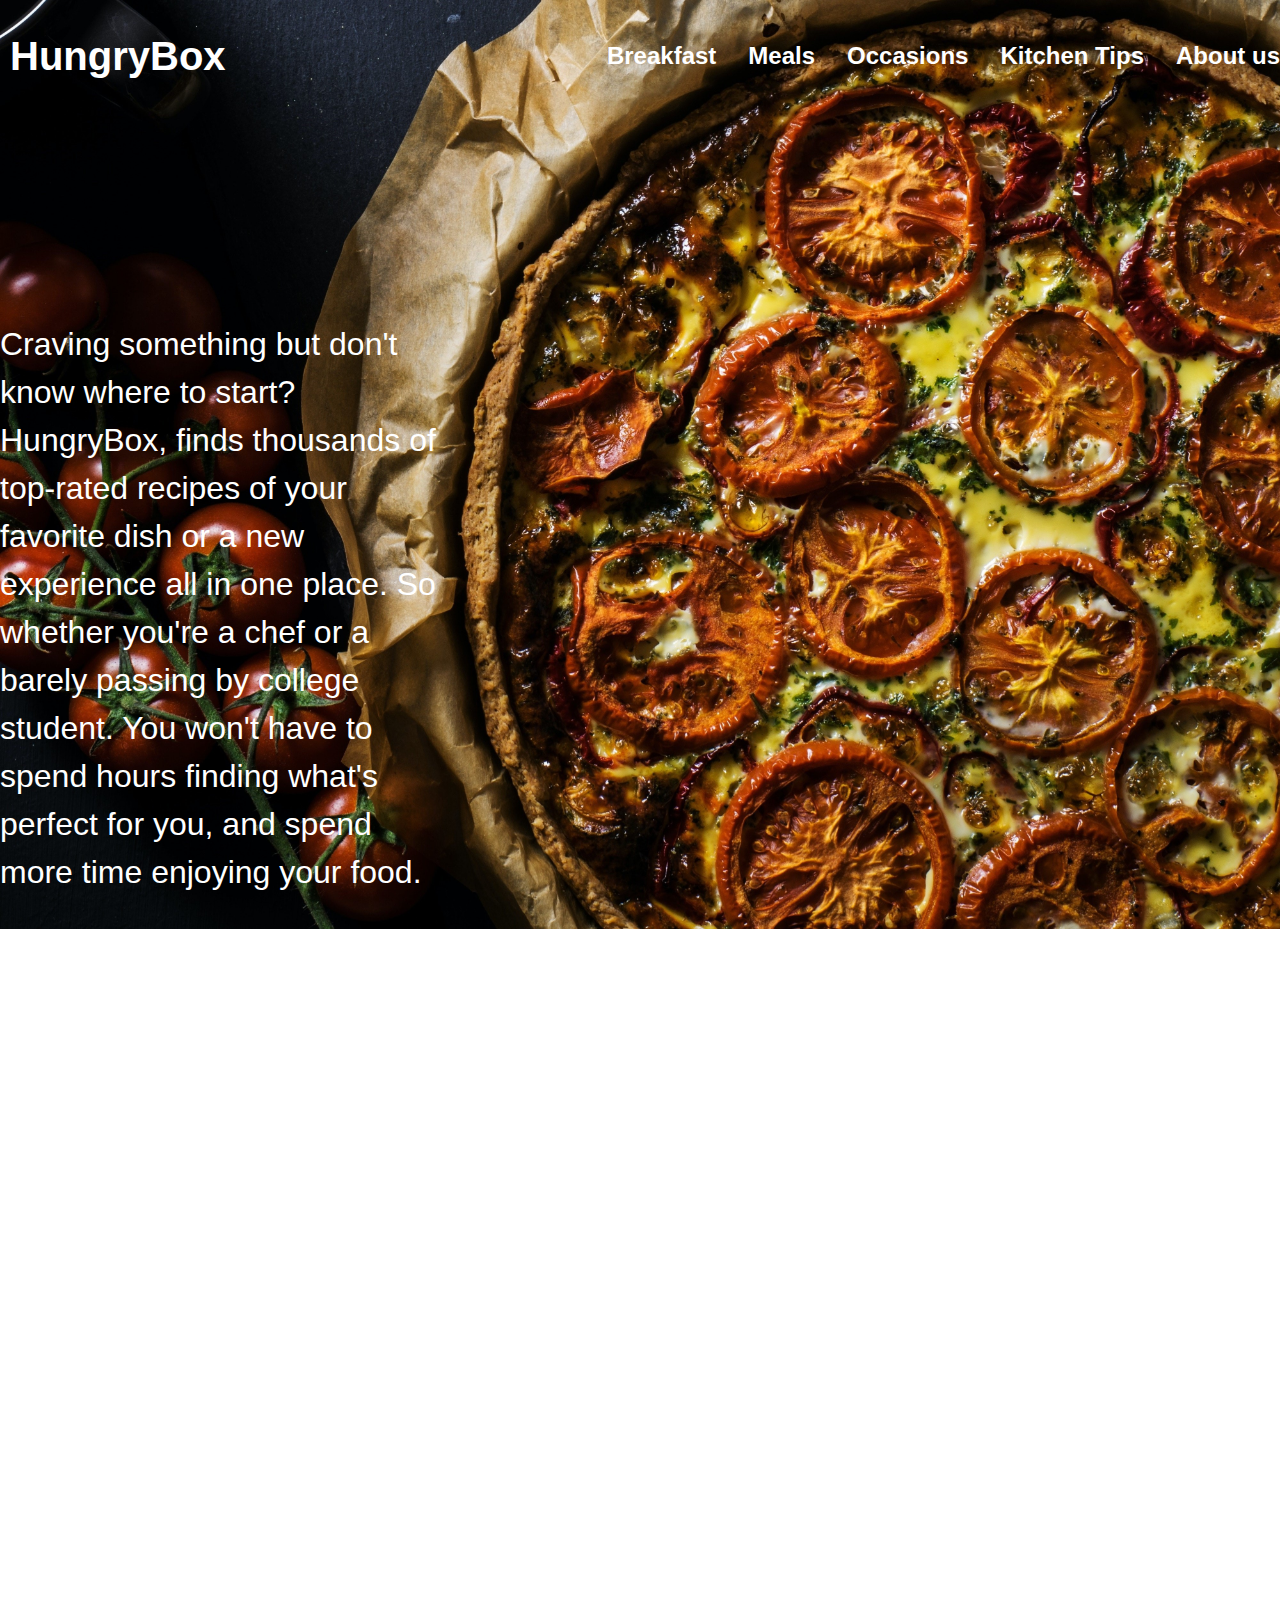
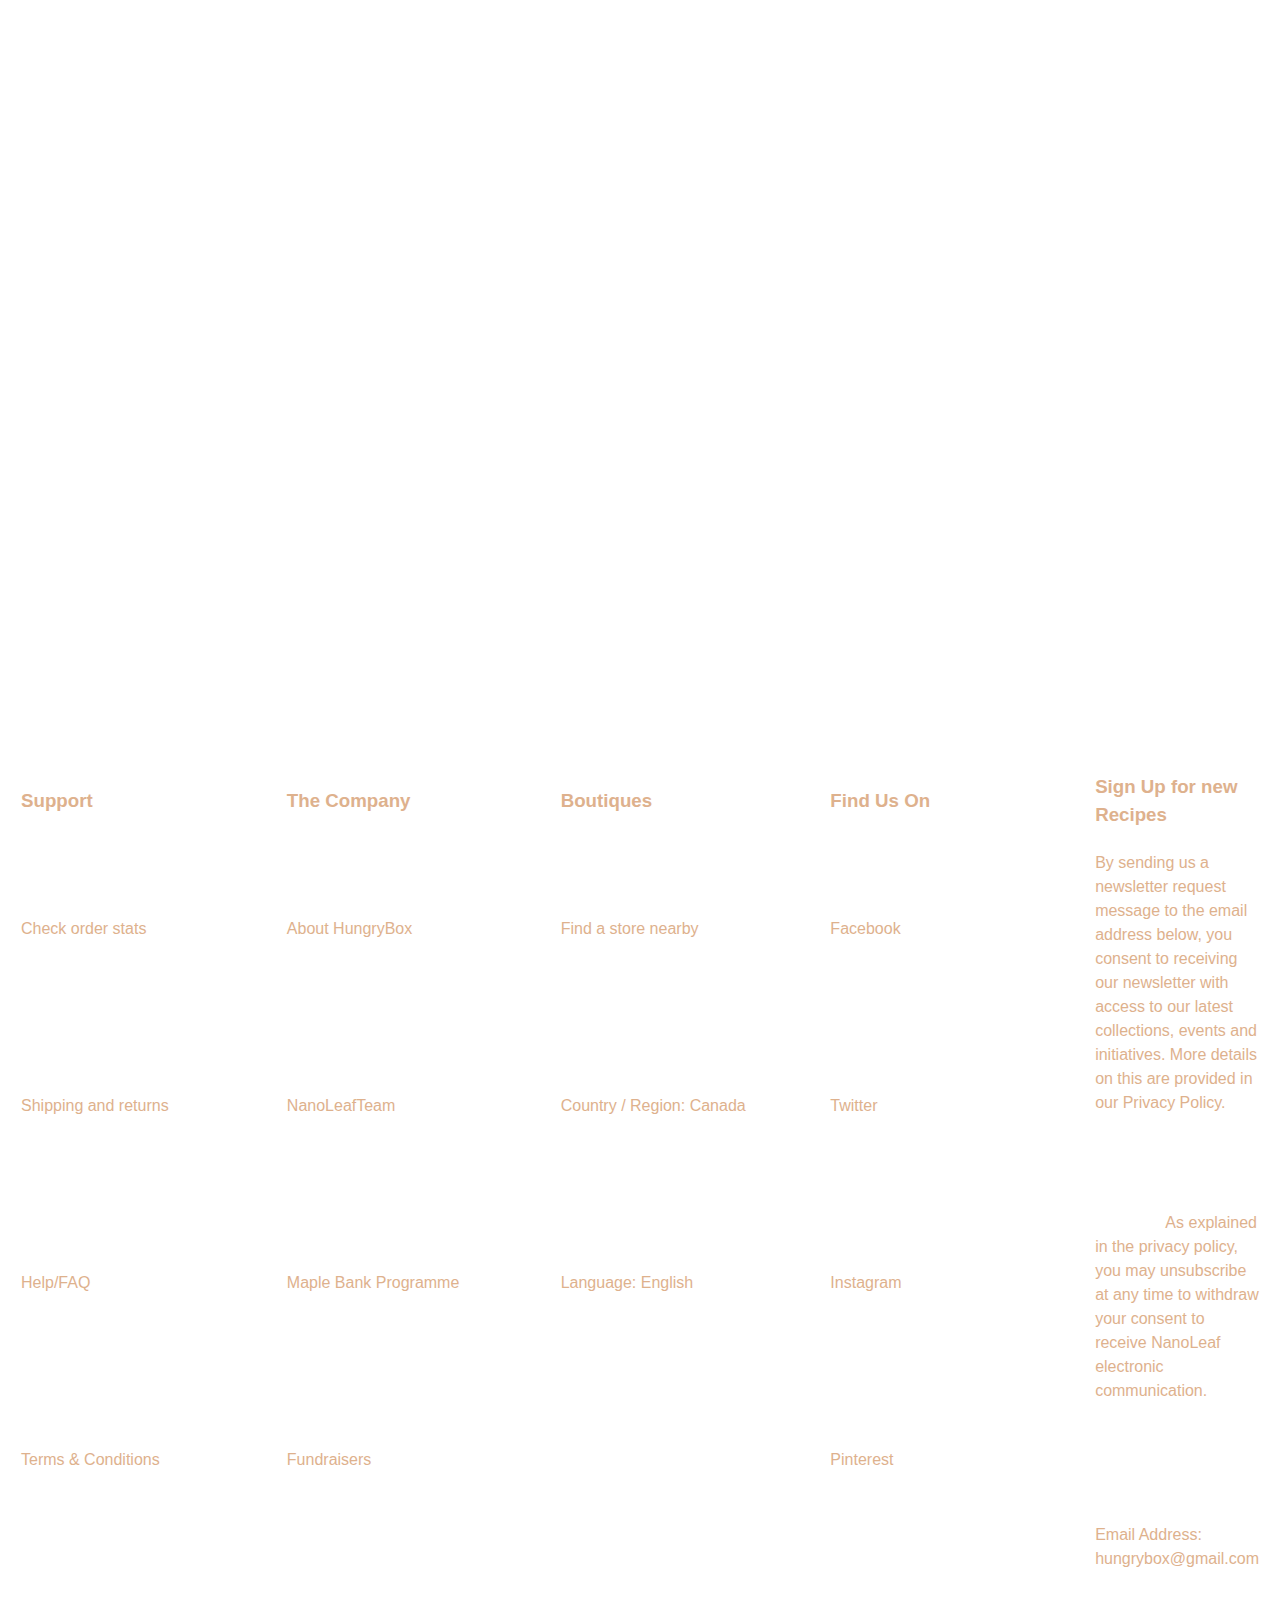
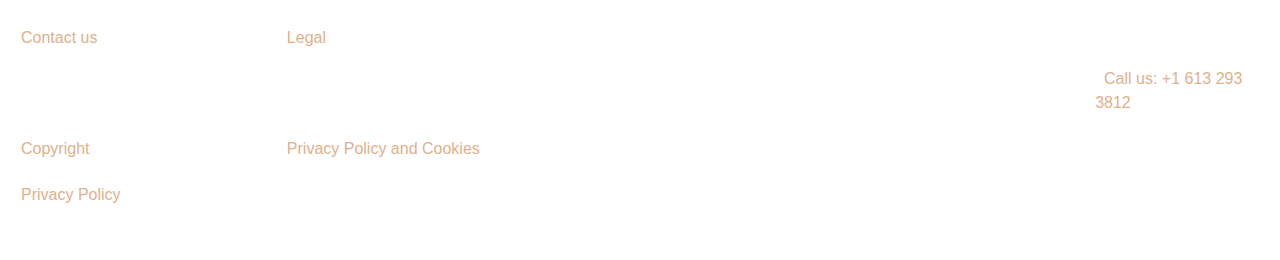
==== main.html @ 5ea75aa0 "Day 1 progress" ====
<!DOCTYPE html>
<html lang="en">

<head>
  <!-- Set the page title -->
  <title>HungryBox</title>

  <!-- Set the charset we're using to UTF-8 -->
  <meta charset="UTF-8" />

  <!-- Set the screens default zoom / scale to 1 -->
  <meta name="viewport" content="width=device-width, initial-scale=1" />

  <!-- We are using a CSS Reset file to standardize browser default css -->
  <link rel="stylesheet" href="./reset.css" />

  <!-- This is where all of our awesome CSS code goes -->
  <link rel="stylesheet" href="./look.css" />

  <!-- Set the Favicon  -->
  <link rel="icon" href="./images/favicon/Hungrybox Logo (cropped).png" type="image/svg+xml" />

</head>

<header>
    <div class="header">
        <div class="container--large">
            <div class="header--bar">
                
                <h2>HungryBox</h2>
                
                <nav class="header--bar--nav">
                    <ul>
                        <li><a href="#">Breakfast</a></li>
                        <li><a href="#">Meals</a></li>
                        <li><a href="#">Occasions</a></li>
                        <li><a href="#">Kitchen Tips</a></li>
                        <li><a href="#">About us</a></li>
                    </ul>
                </nav>

            </div>
        </div>

            <div class="hero">
              <div class="container--large">
                <div class="hero--flex">
    
                  <div class="hero--flex--content">
                    
                    <p>
                        Craving something but don't know where to start?
                        HungryBox, finds thousands of top-rated recipes
                        of your favorite dish or a new experience 
                        all in one place. So whether you're a chef
                        or a barely passing by college student.
                        You won't have to spend hours finding 
                        what's perfect for you, and spend 
                        more time enjoying your food.
                    </p>
                    
                  </div>
    
                </div>
              </div>
            </div>

    </div>
</header>

<body>
    
    <main>

      <setion>
        <div class="hero">
          <div class="container--large">
            <div class="hero--flex">

              <div class="hero--flex--content">
                
                <p>
                    Craving something but don't know where to start?
                    HungryBox, finds thousands of top-rated recipes
                    of your favorite dish or a new experience 
                    all in one place. So whether you're a chef
                    or a barely passing by college student.
                    You won't have to spend hours finding 
                    what's perfect for you, and spend 
                    more time enjoying your food.
                </p>
                
              </div>

            </div>
          </div>
        </div>
      </setion>

    </main>

    <footer>
        <div class="container--large">
            <div class="footer--bar">
        
                <table cellspacing="20">
                    <thead>
                        <tr>
                            <td><h3>Support</h3></td>
                            <td><h3>The Company</h3></td>
                            <td><h3>Boutiques</h3></td>
                            <td width="300"><h3>Find Us On</h3></td>
                            <td><h3>Sign Up for new Recipes</h3></td>
                        </tr>
                    </thead>
                    <tbody>
                        <tr>
                            <td>Check order stats</td>
                            <td>About HungryBox</td>
                            <td>Find a store nearby</td>
                            <td>Facebook</td>
                            <td rowspan="5" style="vertical-align:text-top">
                                By sending us a newsletter request message 
                                to the email address below, you consent to receiving our 
                                newsletter with access to our latest collections, events 
                                and initiatives. More details on this are provided in our 
                                Privacy Policy. 
                                
                                &nbsp &nbsp &nbsp &nbsp &nbsp &nbsp &nbsp &nbsp &nbsp &nbsp &nbsp 
                                &nbsp &nbsp &nbsp &nbsp &nbsp &nbsp &nbsp &nbsp &nbsp &nbsp &nbsp 
                                &nbsp &nbsp &nbsp &nbsp &nbsp &nbsp &nbsp &nbsp &nbsp &nbsp &nbsp 
                                &nbsp &nbsp &nbsp &nbsp &nbsp &nbsp &nbsp &nbsp &nbsp &nbsp &nbsp 
                                &nbsp &nbsp &nbsp &nbsp &nbsp &nbsp &nbsp &nbsp &nbsp &nbsp &nbsp 
                                &nbsp &nbsp &nbsp &nbsp &nbsp &nbsp &nbsp &nbsp &nbsp &nbsp &nbsp 
                                &nbsp &nbsp &nbsp &nbsp &nbsp &nbsp &nbsp &nbsp &nbsp &nbsp &nbsp 
                                &nbsp &nbsp &nbsp &nbsp &nbsp &nbsp

                                As explained in the privacy policy, you 
                                may unsubscribe at any time to withdraw your consent to 
                                receive NanoLeaf electronic communication.

                                &nbsp &nbsp &nbsp &nbsp &nbsp &nbsp &nbsp &nbsp &nbsp &nbsp &nbsp 
                                &nbsp &nbsp &nbsp &nbsp &nbsp &nbsp &nbsp &nbsp &nbsp &nbsp &nbsp 
                                &nbsp &nbsp &nbsp &nbsp &nbsp &nbsp &nbsp &nbsp &nbsp &nbsp &nbsp 
                                &nbsp &nbsp &nbsp &nbsp &nbsp &nbsp &nbsp &nbsp &nbsp &nbsp &nbsp 
                                &nbsp &nbsp &nbsp &nbsp &nbsp &nbsp &nbsp &nbsp &nbsp &nbsp &nbsp 
                                &nbsp &nbsp &nbsp &nbsp &nbsp &nbsp &nbsp &nbsp &nbsp &nbsp &nbsp 
                                &nbsp &nbsp &nbsp &nbsp &nbsp &nbsp &nbsp &nbsp &nbsp &nbsp &nbsp 
                                &nbsp &nbsp &nbsp &nbsp &nbsp &nbsp &nbsp &nbsp &nbsp &nbsp &nbsp 
                                &nbsp &nbsp &nbsp &nbsp &nbsp &nbsp

                                Email Address: hungrybox@gmail.com

                                &nbsp &nbsp &nbsp &nbsp &nbsp &nbsp &nbsp &nbsp &nbsp &nbsp &nbsp 
                                &nbsp &nbsp &nbsp &nbsp &nbsp &nbsp &nbsp &nbsp &nbsp &nbsp &nbsp 
                                &nbsp &nbsp &nbsp &nbsp &nbsp &nbsp &nbsp &nbsp &nbsp &nbsp &nbsp 
                                &nbsp &nbsp &nbsp &nbsp &nbsp &nbsp &nbsp &nbsp &nbsp &nbsp &nbsp 
                                &nbsp &nbsp &nbsp &nbsp &nbsp &nbsp &nbsp &nbsp &nbsp &nbsp &nbsp 
                                &nbsp &nbsp &nbsp &nbsp &nbsp &nbsp &nbsp &nbsp &nbsp &nbsp &nbsp 
                                &nbsp &nbsp &nbsp &nbsp &nbsp &nbsp &nbsp  

                                Call us: +1 613 293 3812

                            </td>
                        </tr>
                        <tr>
                            <td width="300">Shipping and returns</td>
                            <td>NanoLeafTeam</td>
                            <td width="300">Country / Region: Canada</td>
                            <td>Twitter</td>
                        </tr>
                        <tr>
                            <td>Help/FAQ</td>
                            <td>Maple Bank Programme</td>
                            <td>Language: English</td>
                            <td>Instagram</td>
                        </tr>
                        <tr>
                            <td>Terms & Conditions</td>
                            <td>Fundraisers</td>
                            <td></td>
                            <td>Pinterest</td>
                        </tr>
                        <tr>
                            <td>Contact us</td>
                            <td>Legal</td>
                            <td></td>
                            <td></td>
                        </tr>
                        <tr>
                            <td>Copyright</td>
                            <td width="300">Privacy Policy and Cookies</td>
                            <td></td>
                            <td></td>
                        </tr>
                        <tr>
                            <td>Privacy Policy</td>
                            <td></td>
                            <td></td>
                            <td></td>
                        </tr>
                    </tbody>
                </table>
                
            </div>
        </div>
        

    </footer>

</body>
</html>
---- look.css ----
/*
  CSS File
*/

/*
 VARIABLES
*/
:root {
    /* Core colours */
    /* https://coolors.co/palette/e63946-f1faee-a8dadc-457b9d-1d3557 */
  
  
    /* Colour configuration */
    --white: var(#ffffff);
    --black: var(#2c2c2c);
  }
  
   /* Containers */

.container--large {
    max-width: 1800px;
    margin-left: auto;
    margin-right: auto;
  }
  
  .container--small {
    max-width: 850px;
    padding-left: 2rem;
    padding-right: 2rem;
    margin-left: auto;
    margin-right: auto;
  }

  * {
    font-family: Arial, Helvetica, sans-serif;
  }

  /* Header Section */
  
  .header {
    background-image: url(images/header\ \(flipped\).jpg);
    background-repeat: no-repeat;
    background-attachment: fixed;
    background-size: 100%;
    padding: 0 0;
  }
  
  .header--bar {
    padding: 1rem 0rem;
  
    display: flex;
    flex-direction: row;
    flex-wrap: nowrap;
    justify-content: space-between;
    align-items: center;
  }
  
  .header--bar h2 {
    font-size: 2.5rem;
    float: left;
    padding:10px;
    overflow:hidden;
    position:static;
    color: #ffffff;
  }
  
  .header--bar--nav ul {
    display: flex;
    gap: 2rem;
  
    list-style-type: none;
  }
  
  .header--bar--nav ul li {
    font-weight: 600;
    font-size: 1.5rem;
  }
  
  .header--bar--nav ul li a {
    color: #ffffff;
    text-decoration: none;
  }
  
  .header--bar--nav ul li a:hover {
    text-decoration: underline;
  }
  
  /* Hero Section */
  
  .hero--flex {
    display: flex;
    flex-direction: row;
    flex-wrap: nowrap;
    justify-content: left;
    align-items: center;
  }
  
  .hero--flex--content {
    width: 35%;
    margin-top: 13rem;
    margin-bottom: 20rem;
  }
  
  .hero--flex--content p {
    font-size: 2rem;
    line-height: 1.5;
    color: #ffffff;
  }

  /* Footer Section */

  .footer--bar {
    padding: 2rem 0rem;
  
    display: flex;
    flex-direction: row;
    flex-wrap: nowrap;
    justify-content: center;
    align-items: center;
    color: #DEB18D;
  }
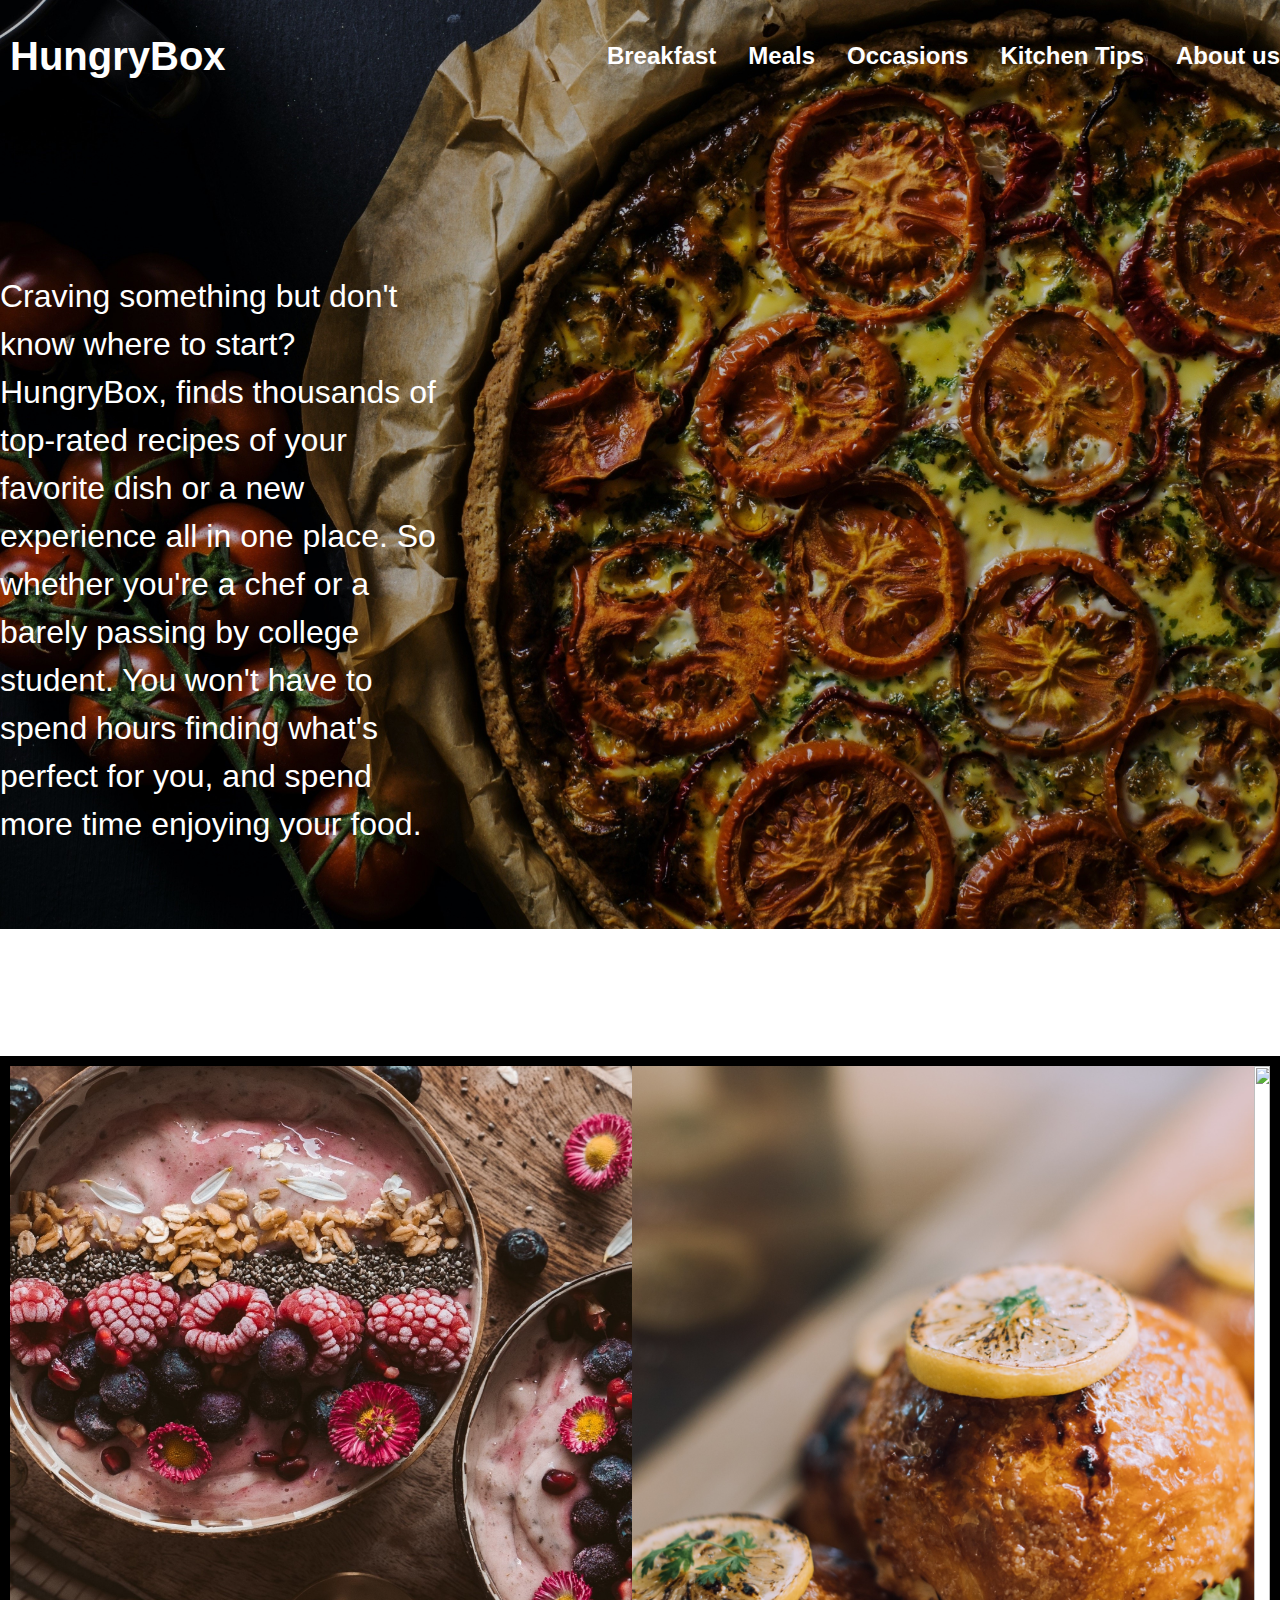
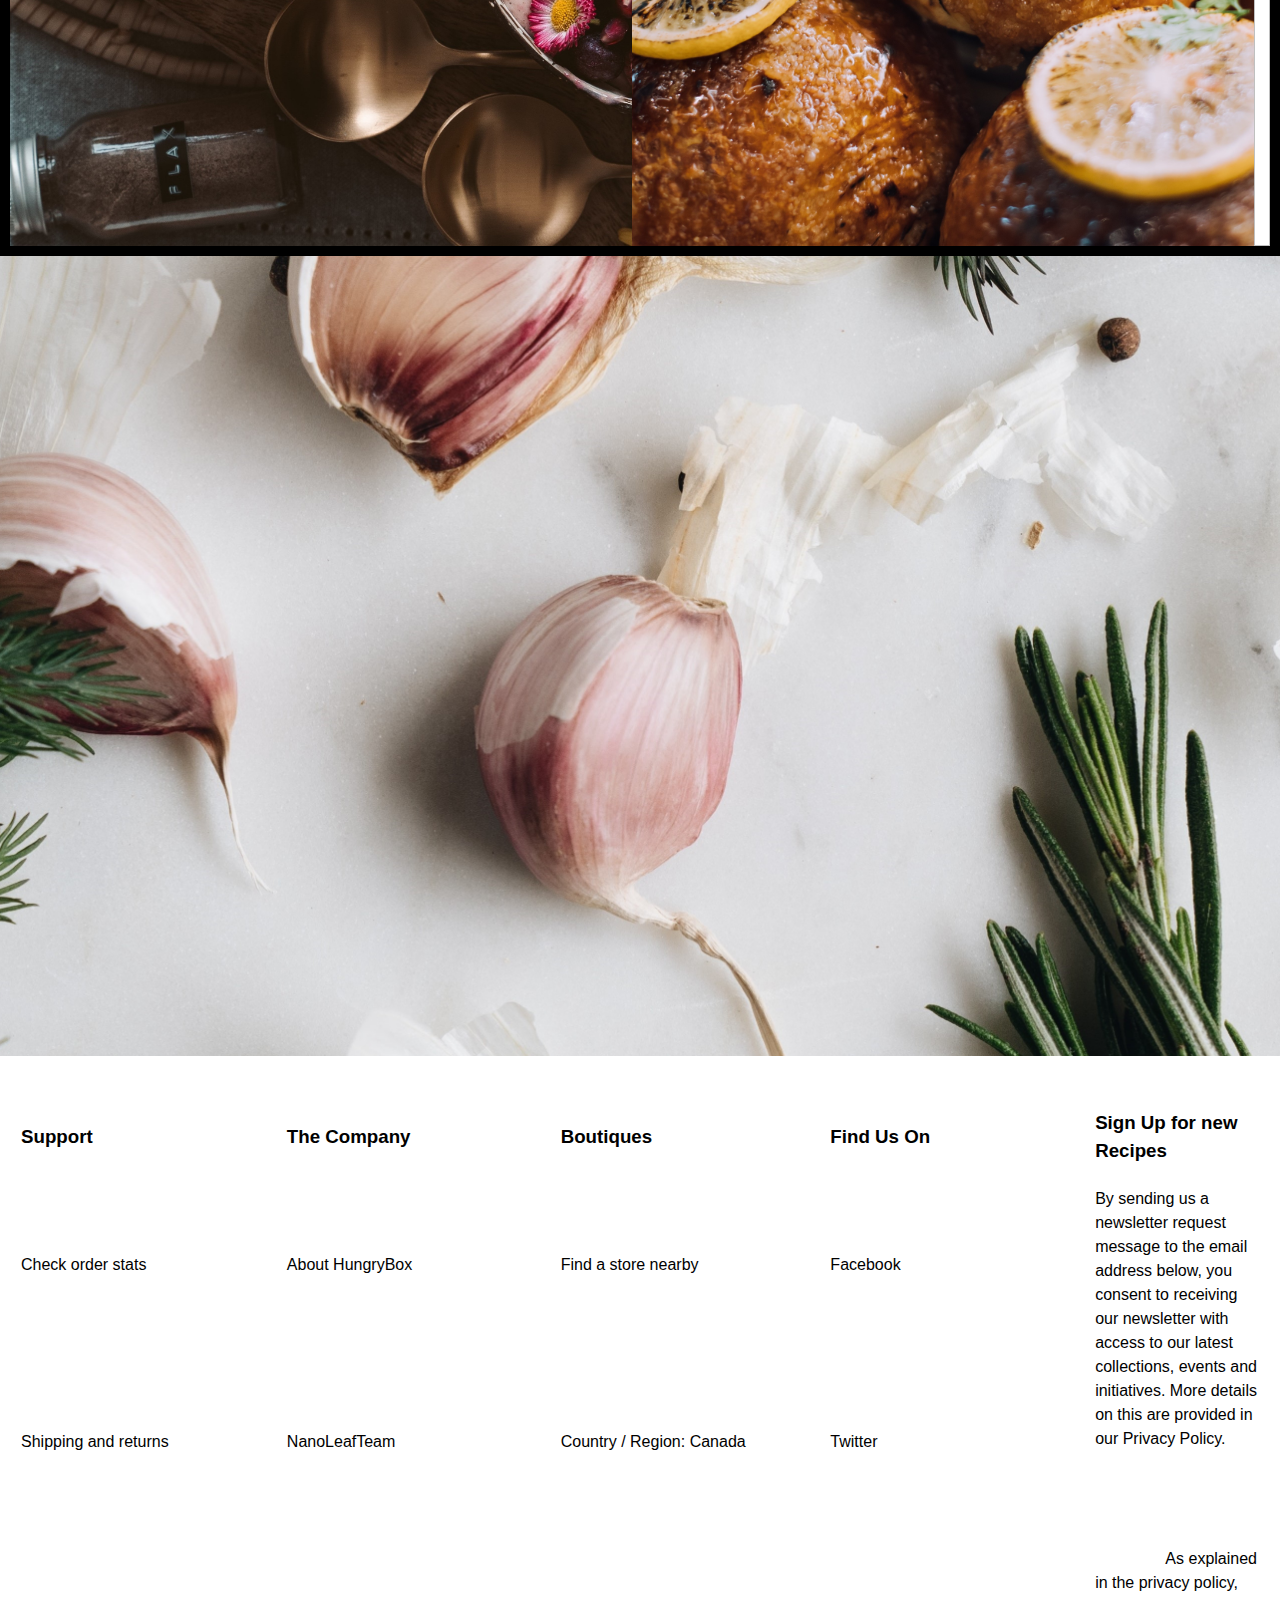
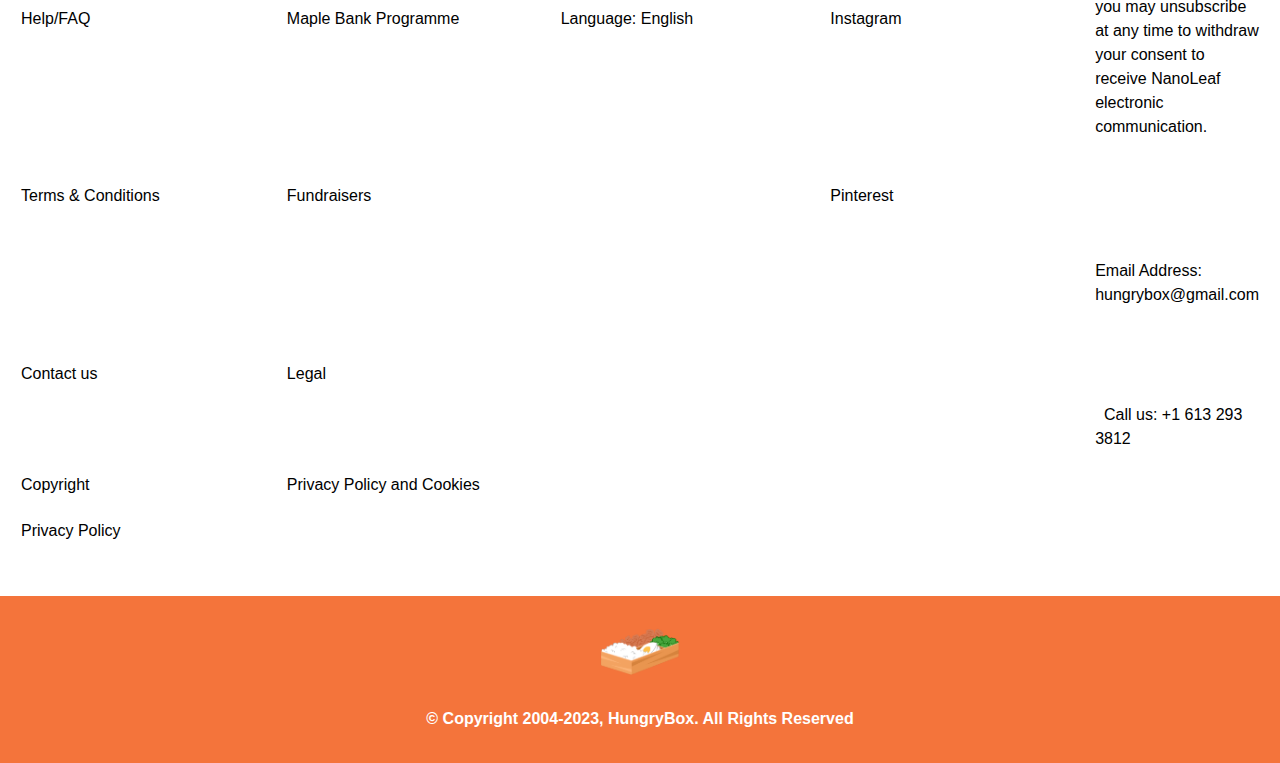
==== commit dacefed6: "Further improvement" ====
--- a/main.html
+++ b/main.html
@@ -72,34 +72,65 @@
     
     <main>
 
-      <setion>
-        <div class="hero">
-          <div class="container--large">
-            <div class="hero--flex">
-
-              <div class="hero--flex--content">
-                
-                <p>
-                    Craving something but don't know where to start?
-                    HungryBox, finds thousands of top-rated recipes
-                    of your favorite dish or a new experience 
-                    all in one place. So whether you're a chef
-                    or a barely passing by college student.
-                    You won't have to spend hours finding 
-                    what's perfect for you, and spend 
-                    more time enjoying your food.
-                </p>
-                
-              </div>
-
-            </div>
-          </div>
-        </div>
-      </setion>
-
-    </main>
-
-    <footer>
+        <div class="images--container">
+            <div class="image">
+                <img src="images/breakfast.jpg" alt="">
+                <div class="description">
+                    <h2>Breakfast</h2>
+                    <p>
+                        Lorem ipsum dolor sit amet, consectetur adipiscing elit. 
+                        Donec volutpat posuere sagittis. Pellentesque tellus sapien, 
+                        imperdiet eget leo ac, ullamcorper semper justo. Donec 
+                        lobortis eget orci vitae efficitur. Vivamus sit amet arcu diam. 
+                        Donec nec odio diam. Quisque pretium bibendum velit, eget tempor 
+                        nibh porta eget. Vestibulum eget felis sed leo imperdiet rhoncus. 
+                        Suspendisse eget luctus ante.
+                    </p>
+                </div>
+            </div>
+
+            <div class="image">
+                <img src="images/Meals.jpg" alt="">
+
+                <div class="description">
+                    <h2>Meals</h2>
+                    <p>
+                        Lorem ipsum dolor sit amet, consectetur adipiscing elit. 
+                        Donec volutpat posuere sagittis. Pellentesque tellus sapien, 
+                        imperdiet eget leo ac, ullamcorper semper justo. Donec 
+                        lobortis eget orci vitae efficitur. Vivamus sit amet arcu diam. 
+                        Donec nec odio diam. Quisque pretium bibendum velit, eget tempor 
+                        nibh porta eget. Vestibulum eget felis sed leo imperdiet rhoncus. 
+                        Suspendisse eget luctus ante.
+                    </p>
+                </div>
+            </div>
+
+            <div class="image">
+                <img src="images/dessert.jpg" alt="">
+
+                <div class="description">
+                    <h2>Desserts</h2>
+                    <p>
+                        Lorem ipsum dolor sit amet, consectetur adipiscing elit. 
+                        Donec volutpat posuere sagittis. Pellentesque tellus sapien, 
+                        imperdiet eget leo ac, ullamcorper semper justo. Donec 
+                        lobortis eget orci vitae efficitur. Vivamus sit amet arcu diam. 
+                        Donec nec odio diam. Quisque pretium bibendum velit, eget tempor 
+                        nibh porta eget. Vestibulum eget felis sed leo imperdiet rhoncus. 
+                        Suspendisse eget luctus ante.
+                    </p>
+                </div>
+            </div>
+        </div>
+
+        <div class="member--container">
+            <div class="signup">
+                <img src="images/Ingredients.jpg" alt="">
+            </div>
+        </div>
+
+    <div class="links">
         <div class="container--large">
             <div class="footer--bar">
         
@@ -204,9 +235,15 @@
                 
             </div>
         </div>
-        
-
+    </div>
+
+    </main>
+
+    <footer>
+        <div class="footer--container">
+            <img class="footer--logo" src="images/favicon/Hungrybox Logo (cropped).png" alt="Logo of company"/>
+            <p><strong>© Copyright 2004-2023, HungryBox. All Rights Reserved</strong></p>
+        </div>
     </footer>
-
 </body>
 </html>
--- a/look.css
+++ b/look.css
@@ -38,7 +38,7 @@
   /* Header Section */
   
   .header {
-    background-image: url(images/header\ \(flipped\).jpg);
+    background-image: url(images/header\ \(flipped\)\ 2.jpg);
     background-repeat: no-repeat;
     background-attachment: fixed;
     background-size: 100%;
@@ -97,8 +97,8 @@
   
   .hero--flex--content {
     width: 35%;
-    margin-top: 13rem;
-    margin-bottom: 20rem;
+    margin-top: 10rem;
+    margin-bottom: 13rem;
   }
   
   .hero--flex--content p {
@@ -107,16 +107,99 @@
     color: #ffffff;
   }
 
+  /* Options section */
+
+  .images--container {
+    max-width: 100%;
+    height: 800px;
+    margin: 0 auto;
+    display: flex;
+    border: 10px solid rgb(0, 0, 0);
+  }
+
+  .images--container img {
+    width: 100%;
+    height: 100%;
+    object-fit: cover;
+    transition: all 400ms;
+  }
+
+  .images--container .image {
+    position: relative;
+    overflow: hidden;
+  }
+
+  .images--container .description {
+    position: absolute;
+    bottom: -180px;
+    background: rgba(34, 34, 34, 0.6);
+    color: #ffffff;
+    padding: 8px 16px;
+    opacity: 0;
+    transition: all 400ms;
+  }
+    
+  .images--container .description h2 {
+    font-size: 2rem;
+    margin-bottom: 1rem;
+  }
+
+.images--container .image:hover .description {
+    opacity: 1;
+    bottom: 0;
+}
+
+.images--container .image:hover img {
+    transform: scale(1.1);
+}
+
+/* Member Sign Up Section */
+
+.member--container {
+    max-width: 100%;
+    height: 800px;
+    margin: 0 auto;
+    display: flex;
+}
+
+.member--container img {
+    width: 100%;
+    height: 100%;
+    object-fit: cover;
+}
+
+.member--container .signup {
+    position: relative;
+    overflow: hidden;
+}
+
   /* Footer Section */
 
-  .footer--bar {
+  .container--large .footer--bar {
     padding: 2rem 0rem;
-  
     display: flex;
     flex-direction: row;
     flex-wrap: nowrap;
     justify-content: center;
     align-items: center;
-    color: #DEB18D;
-  }
-  +    color: #000;
+  }
+
+  .links {
+    padding: 0 0 0 0;
+    background-color: #ffffff;
+    }
+
+.footer--container {
+    padding: 0 0 2rem 0;
+    background-color: #F4743B;
+    color: #ffffff;
+    text-align: center;
+    }
+      
+.footer--logo {
+    width: 80px;
+    padding: 2rem 0rem;
+    margin-left: auto;
+    margin-right: auto;
+    }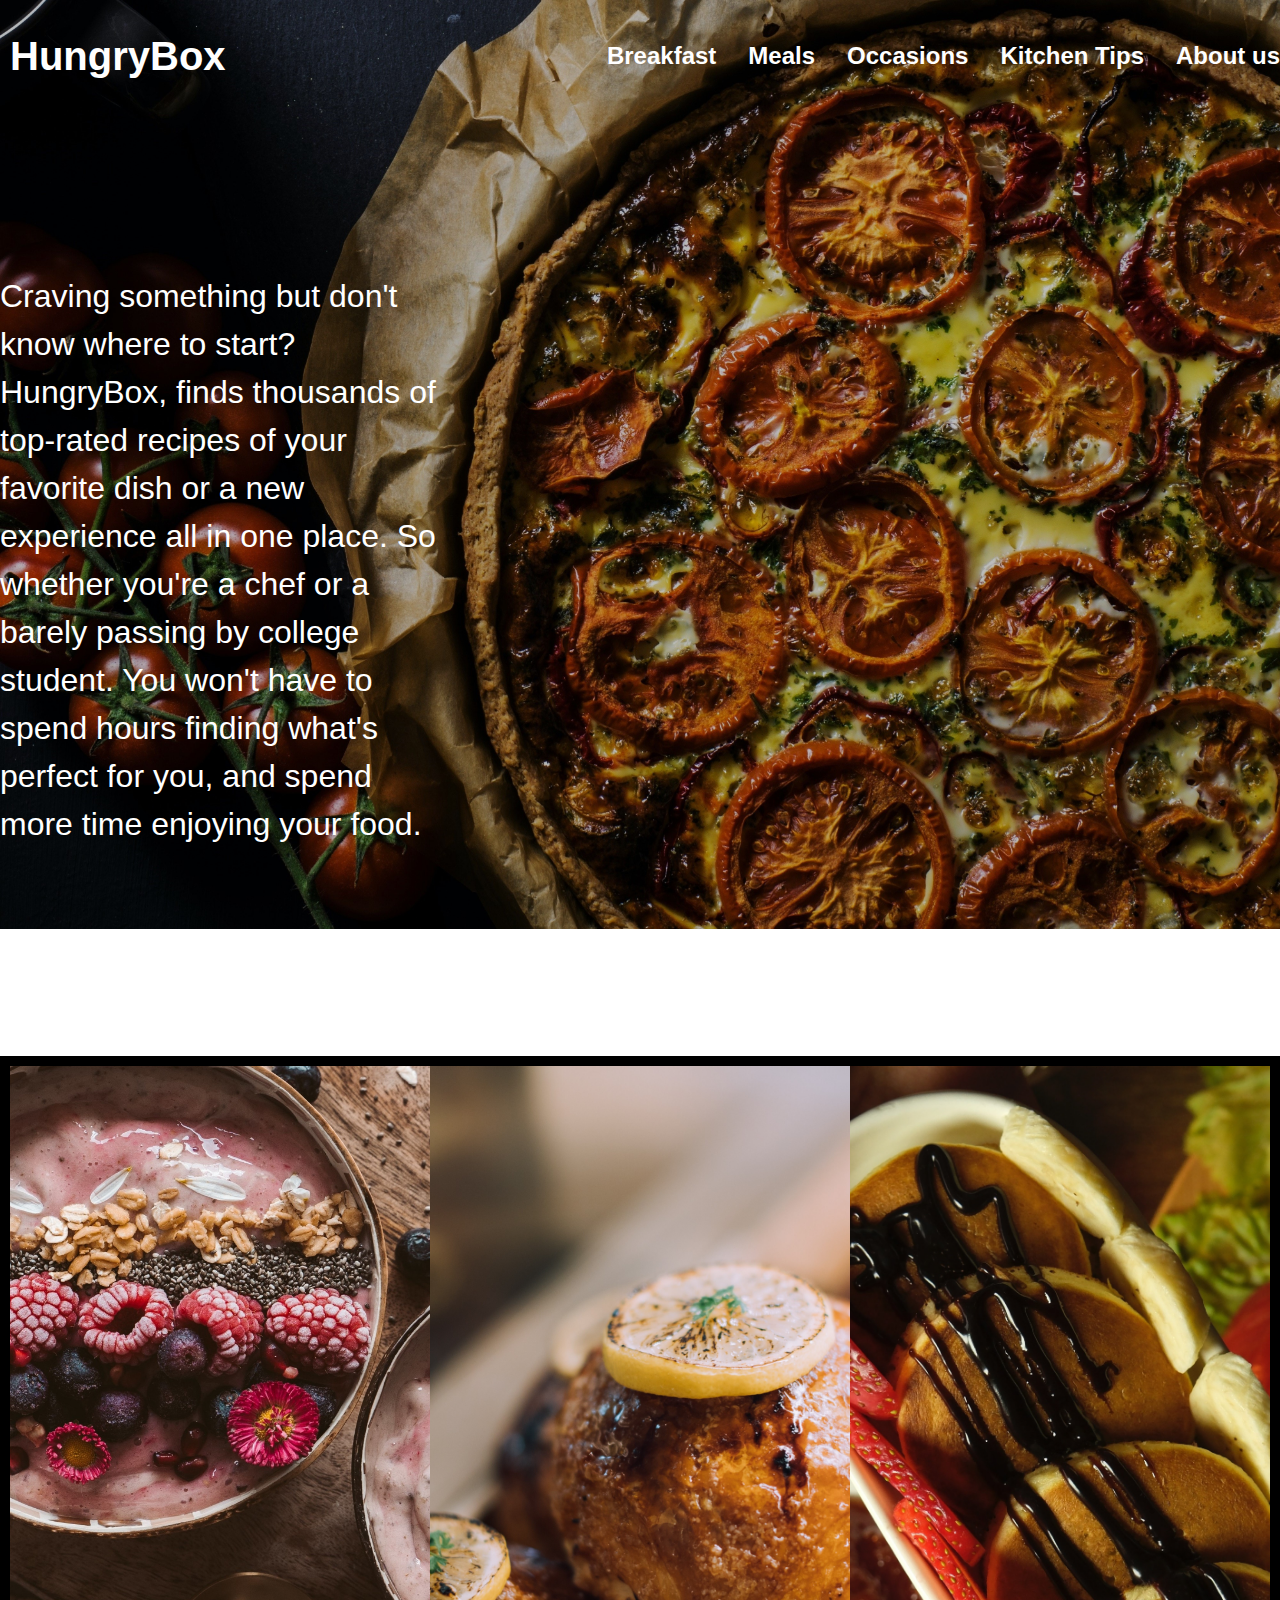
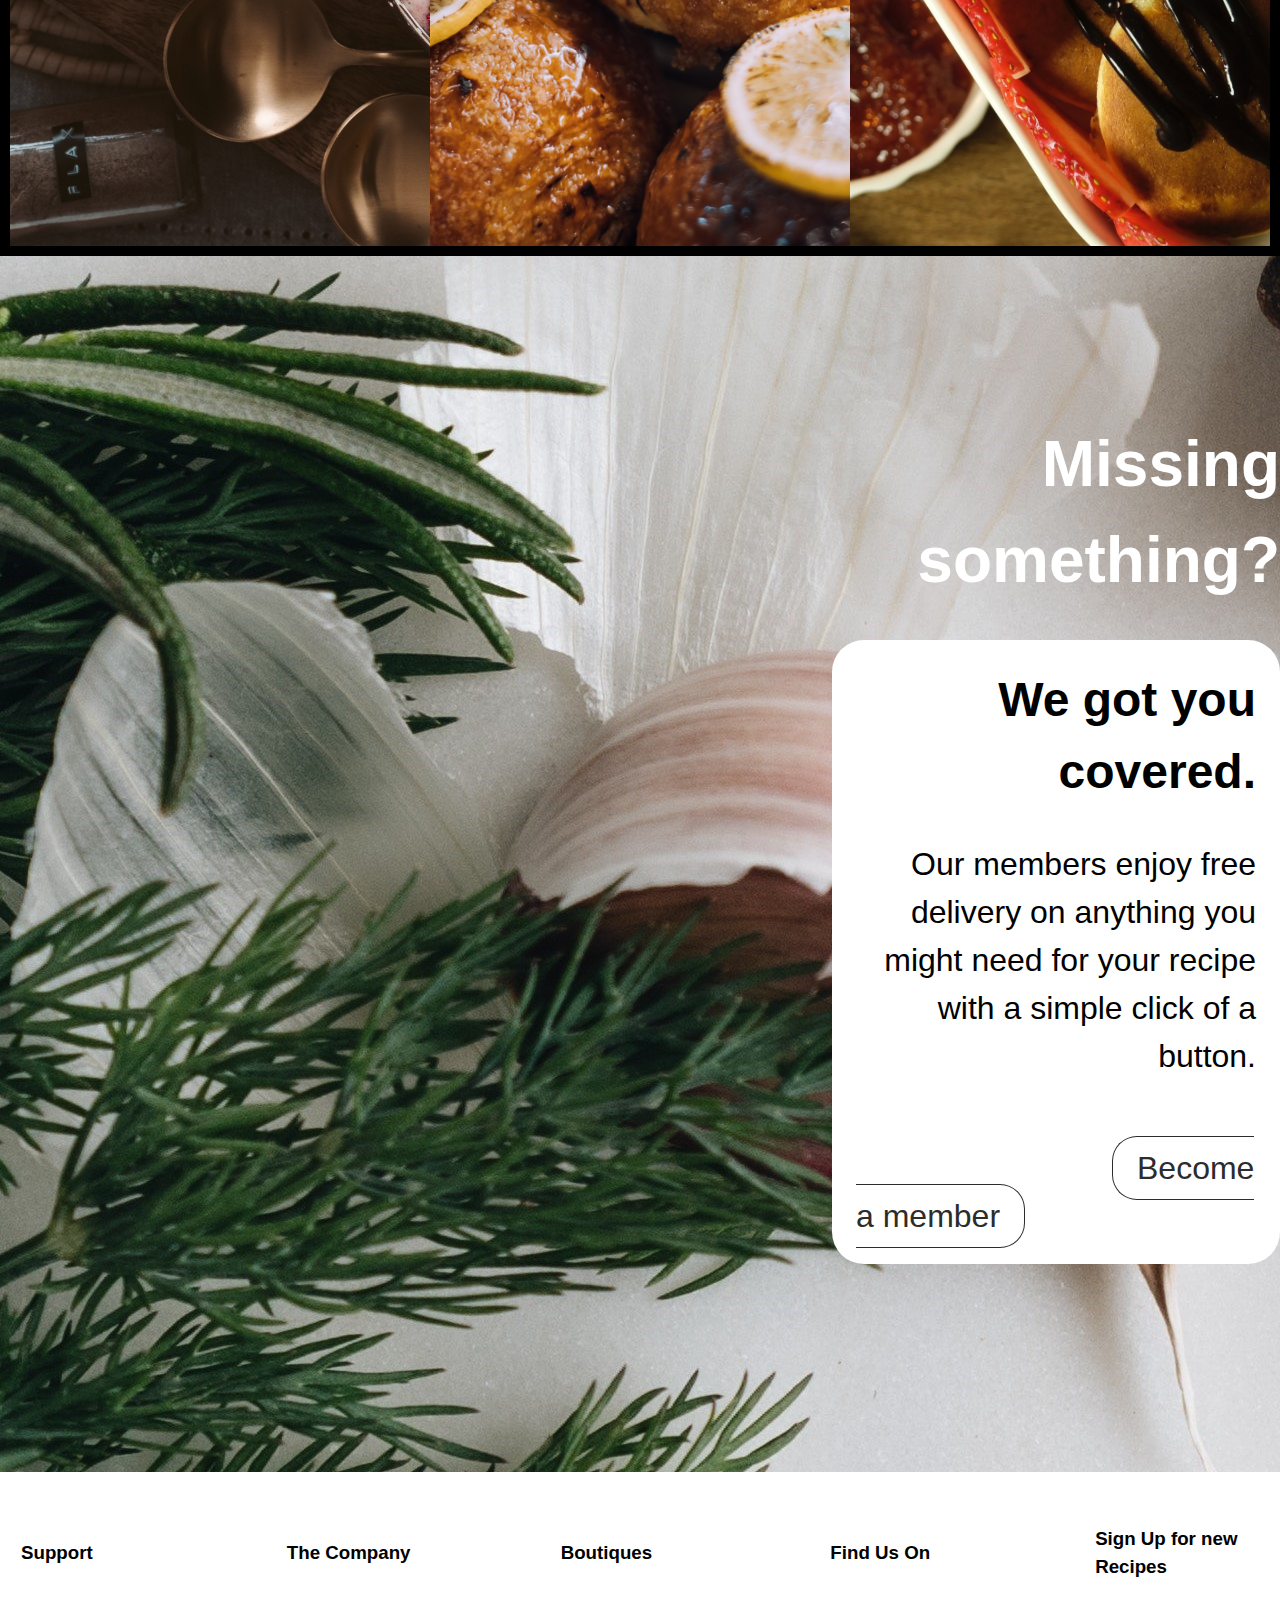
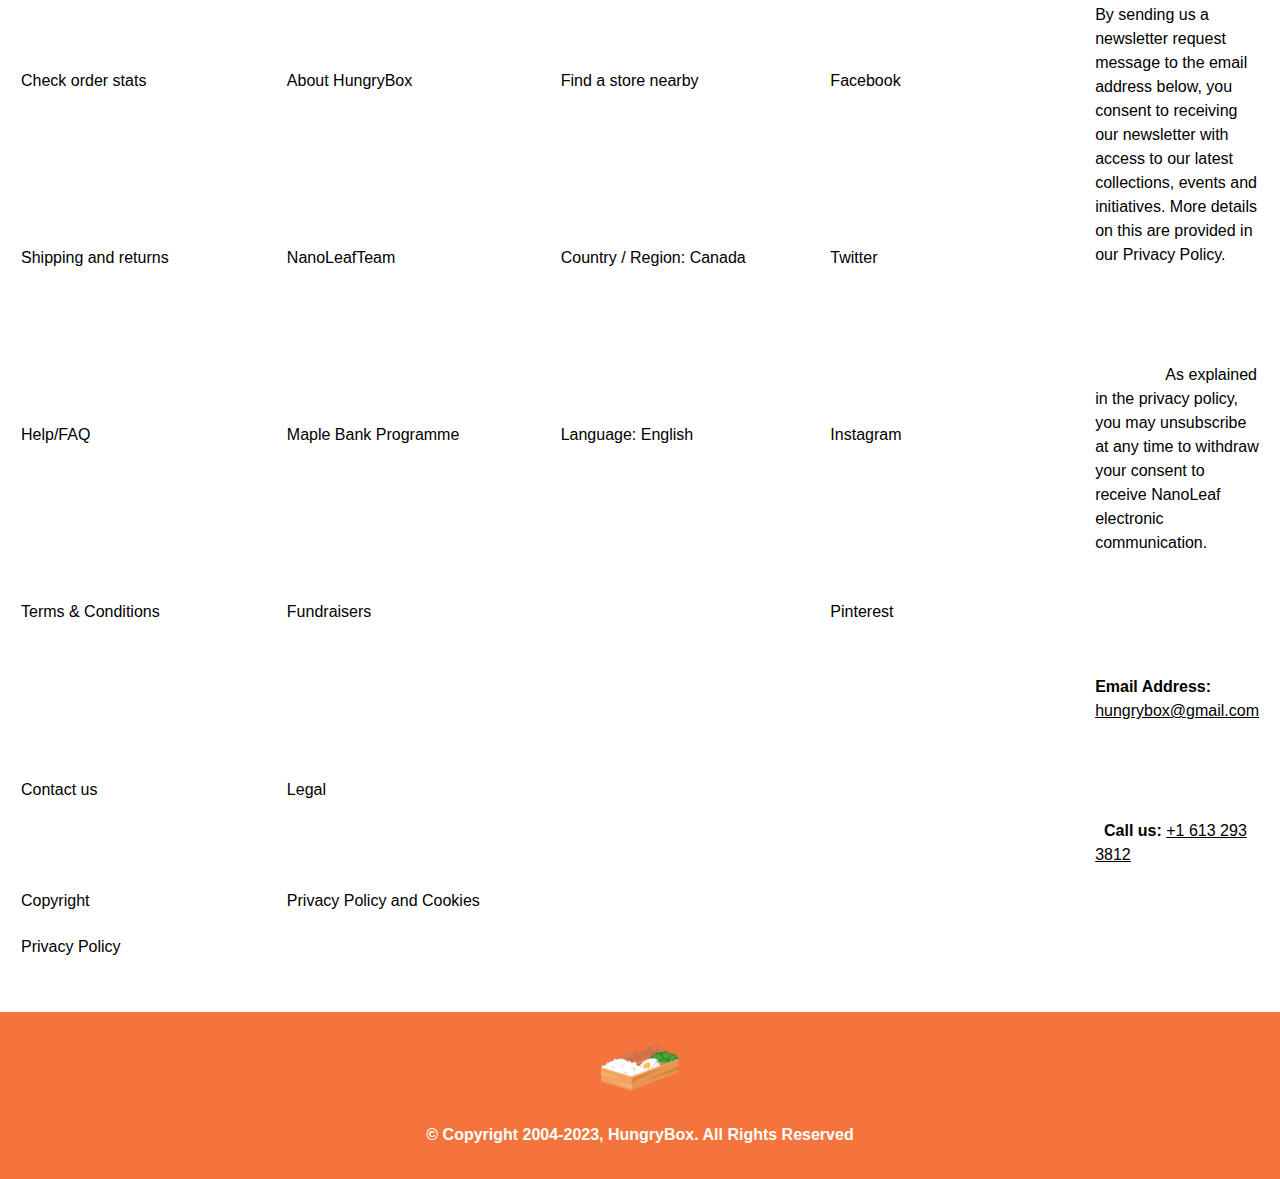
==== commit 6cd7d24b: "VERSION 3" ====
--- a/main.html
+++ b/main.html
@@ -124,9 +124,22 @@
             </div>
         </div>
 
-        <div class="member--container">
-            <div class="signup">
-                <img src="images/Ingredients.jpg" alt="">
+        <div class="member">
+            <div class="container--large">
+                <div class="member--flex">
+
+                    <div class="member--flex--content">
+                        <h2>Missing something?</h2>
+                            <div class="member--flex--content--bubble">
+                                <h3>We got you covered.</h3>
+                                <p>
+                                    Our members enjoy free delivery on anything you might need 
+                                    for your recipe with a simple click of a button.
+                                </p>
+                                <a class="button" href="signup.html">Become a member</a>
+                            </div>
+                    </div>
+                </div>
             </div>
         </div>
 
@@ -146,10 +159,10 @@
                     </thead>
                     <tbody>
                         <tr>
-                            <td>Check order stats</td>
-                            <td>About HungryBox</td>
-                            <td>Find a store nearby</td>
-                            <td>Facebook</td>
+                            <td class="underline">Check order stats</td>
+                            <td class="underline">About HungryBox</td>
+                            <td class="underline">Find a store nearby</td>
+                            <td class="underline">Facebook</td>
                             <td rowspan="5" style="vertical-align:text-top">
                                 By sending us a newsletter request message 
                                 to the email address below, you consent to receiving our 
@@ -180,7 +193,7 @@
                                 &nbsp &nbsp &nbsp &nbsp &nbsp &nbsp &nbsp &nbsp &nbsp &nbsp &nbsp 
                                 &nbsp &nbsp &nbsp &nbsp &nbsp &nbsp
 
-                                Email Address: hungrybox@gmail.com
+                                <strong>Email Address:</strong> <u>hungrybox@gmail.com</u>
 
                                 &nbsp &nbsp &nbsp &nbsp &nbsp &nbsp &nbsp &nbsp &nbsp &nbsp &nbsp 
                                 &nbsp &nbsp &nbsp &nbsp &nbsp &nbsp &nbsp &nbsp &nbsp &nbsp &nbsp 
@@ -190,42 +203,42 @@
                                 &nbsp &nbsp &nbsp &nbsp &nbsp &nbsp &nbsp &nbsp &nbsp &nbsp &nbsp 
                                 &nbsp &nbsp &nbsp &nbsp &nbsp &nbsp &nbsp  
 
-                                Call us: +1 613 293 3812
+                                <strong>Call us:</strong> <u>+1 613 293 3812</u>
 
                             </td>
                         </tr>
                         <tr>
-                            <td width="300">Shipping and returns</td>
-                            <td>NanoLeafTeam</td>
-                            <td width="300">Country / Region: Canada</td>
-                            <td>Twitter</td>
-                        </tr>
-                        <tr>
-                            <td>Help/FAQ</td>
-                            <td>Maple Bank Programme</td>
-                            <td>Language: English</td>
-                            <td>Instagram</td>
-                        </tr>
-                        <tr>
-                            <td>Terms & Conditions</td>
-                            <td>Fundraisers</td>
-                            <td></td>
-                            <td>Pinterest</td>
-                        </tr>
-                        <tr>
-                            <td>Contact us</td>
-                            <td>Legal</td>
-                            <td></td>
-                            <td></td>
-                        </tr>
-                        <tr>
-                            <td>Copyright</td>
-                            <td width="300">Privacy Policy and Cookies</td>
-                            <td></td>
-                            <td></td>
-                        </tr>
-                        <tr>
-                            <td>Privacy Policy</td>
+                            <td class="underline" width="300">Shipping and returns</td>
+                            <td class="underline">NanoLeafTeam</td>
+                            <td class="underline" width="300">Country / Region: Canada</td>
+                            <td class="underline">Twitter</td>
+                        </tr>
+                        <tr>
+                            <td class="underline">Help/FAQ</td>
+                            <td class="underline">Maple Bank Programme</td>
+                            <td class="underline">Language: English</td>
+                            <td class="underline">Instagram</td>
+                        </tr>
+                        <tr>
+                            <td class="underline">Terms & Conditions</td>
+                            <td class="underline">Fundraisers</td>
+                            <td></td>
+                            <td class="underline">Pinterest</td>
+                        </tr>
+                        <tr>
+                            <td class="underline">Contact us</td>
+                            <td class="underline">Legal</td>
+                            <td></td>
+                            <td></td>
+                        </tr>
+                        <tr>
+                            <td class="underline">Copyright</td>
+                            <td class="underline" width="300">Privacy Policy and Cookies</td>
+                            <td></td>
+                            <td></td>
+                        </tr>
+                        <tr>
+                            <td class="underline">Privacy Policy</td>
                             <td></td>
                             <td></td>
                             <td></td>
--- a/look.css
+++ b/look.css
@@ -31,7 +31,11 @@
     margin-right: auto;
   }
 
-  * {
+  /*
+  PAGE / BODY
+*/
+
+  body {
     font-family: Arial, Helvetica, sans-serif;
   }
 
@@ -155,23 +159,68 @@
 
 /* Member Sign Up Section */
 
-.member--container {
-    max-width: 100%;
-    height: 800px;
-    margin: 0 auto;
-    display: flex;
-}
-
-.member--container img {
-    width: 100%;
-    height: 100%;
-    object-fit: cover;
-}
-
-.member--container .signup {
-    position: relative;
-    overflow: hidden;
-}
+.member {
+  background-image: url(images/Ingredients.jpg);
+}
+
+.member--flex {
+  display: flex;
+  flex-direction: row-reverse;
+  flex-wrap: nowrap;
+  justify-content: right;
+  align-items: center;
+}
+
+.member--flex--content {
+  width: 35%;
+  margin-top: 10rem;
+  margin-bottom: 13rem;
+}
+
+.member--flex--content h2 {
+  font-size: 4rem;
+  margin-bottom: 2rem;
+  color: white;
+  text-align: right;
+}
+
+.member--flex--content--bubble {
+  background-color: #ffffff;
+  padding: 1.5rem;
+  border-radius: 2rem;
+}
+
+.member--flex--content h3 {
+  font-size: 3rem;
+  line-height: 1.5;
+  text-align: right;
+  margin-bottom: 2rem;
+}
+.member--flex--content p {
+  font-size: 2rem;
+  line-height: 1.5;
+  text-align: right;
+  margin-bottom: 4rem;
+}
+
+.button {
+  margin-left: 16rem;
+  justify-content: right;
+  align-items: center;
+  background-color: #ffffff00;
+  border-radius: 25px;
+  border: 1px solid #2c2c2c;
+  padding: 0.8rem 1.5rem;
+  text-decoration: none;
+  color: #2c2c2c;
+  font-size: 2rem;
+  }
+
+  .button:hover {
+   color: #ffffff;
+   border: 1px solid #2c2c2c;
+   background-color: #2c2c2c;
+  }
 
   /* Footer Section */
 
@@ -202,4 +251,9 @@
     padding: 2rem 0rem;
     margin-left: auto;
     margin-right: auto;
-    }+    }
+
+.underline:hover {
+  cursor: pointer;
+  color: gray;
+}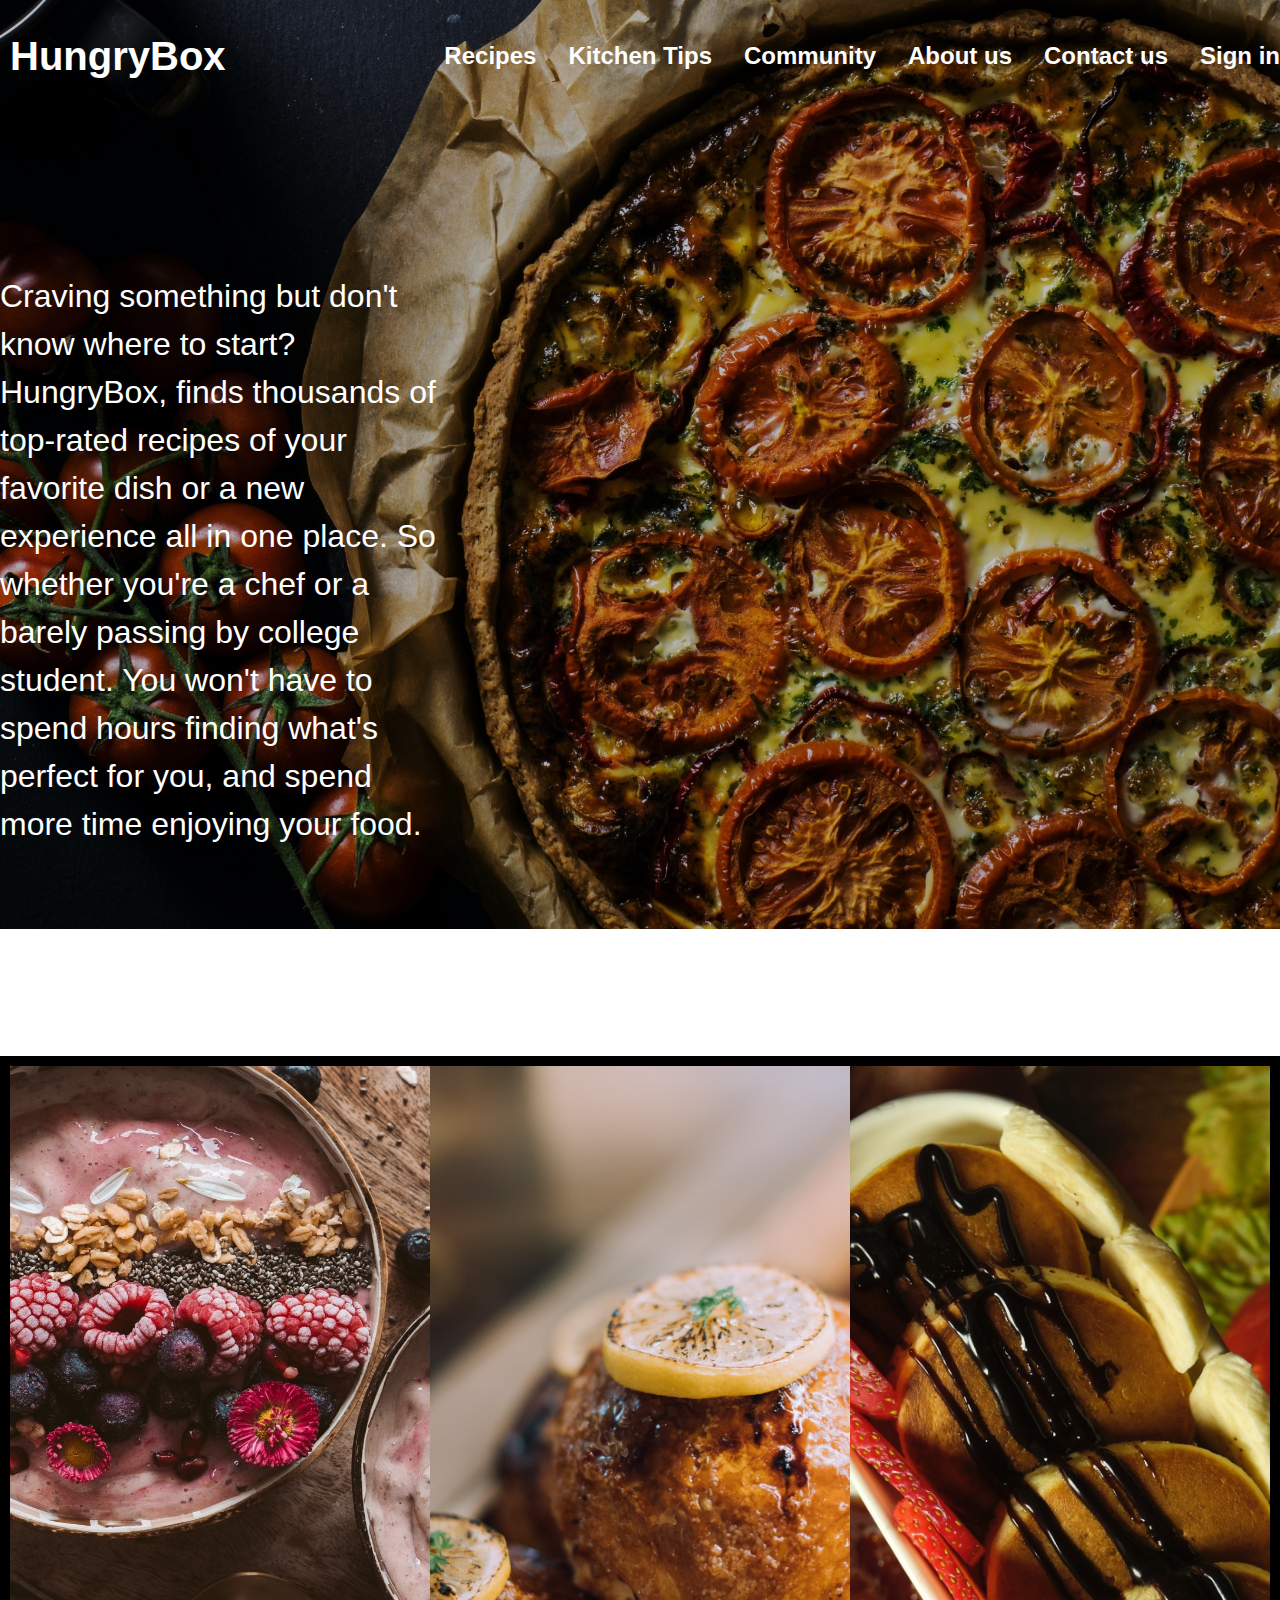
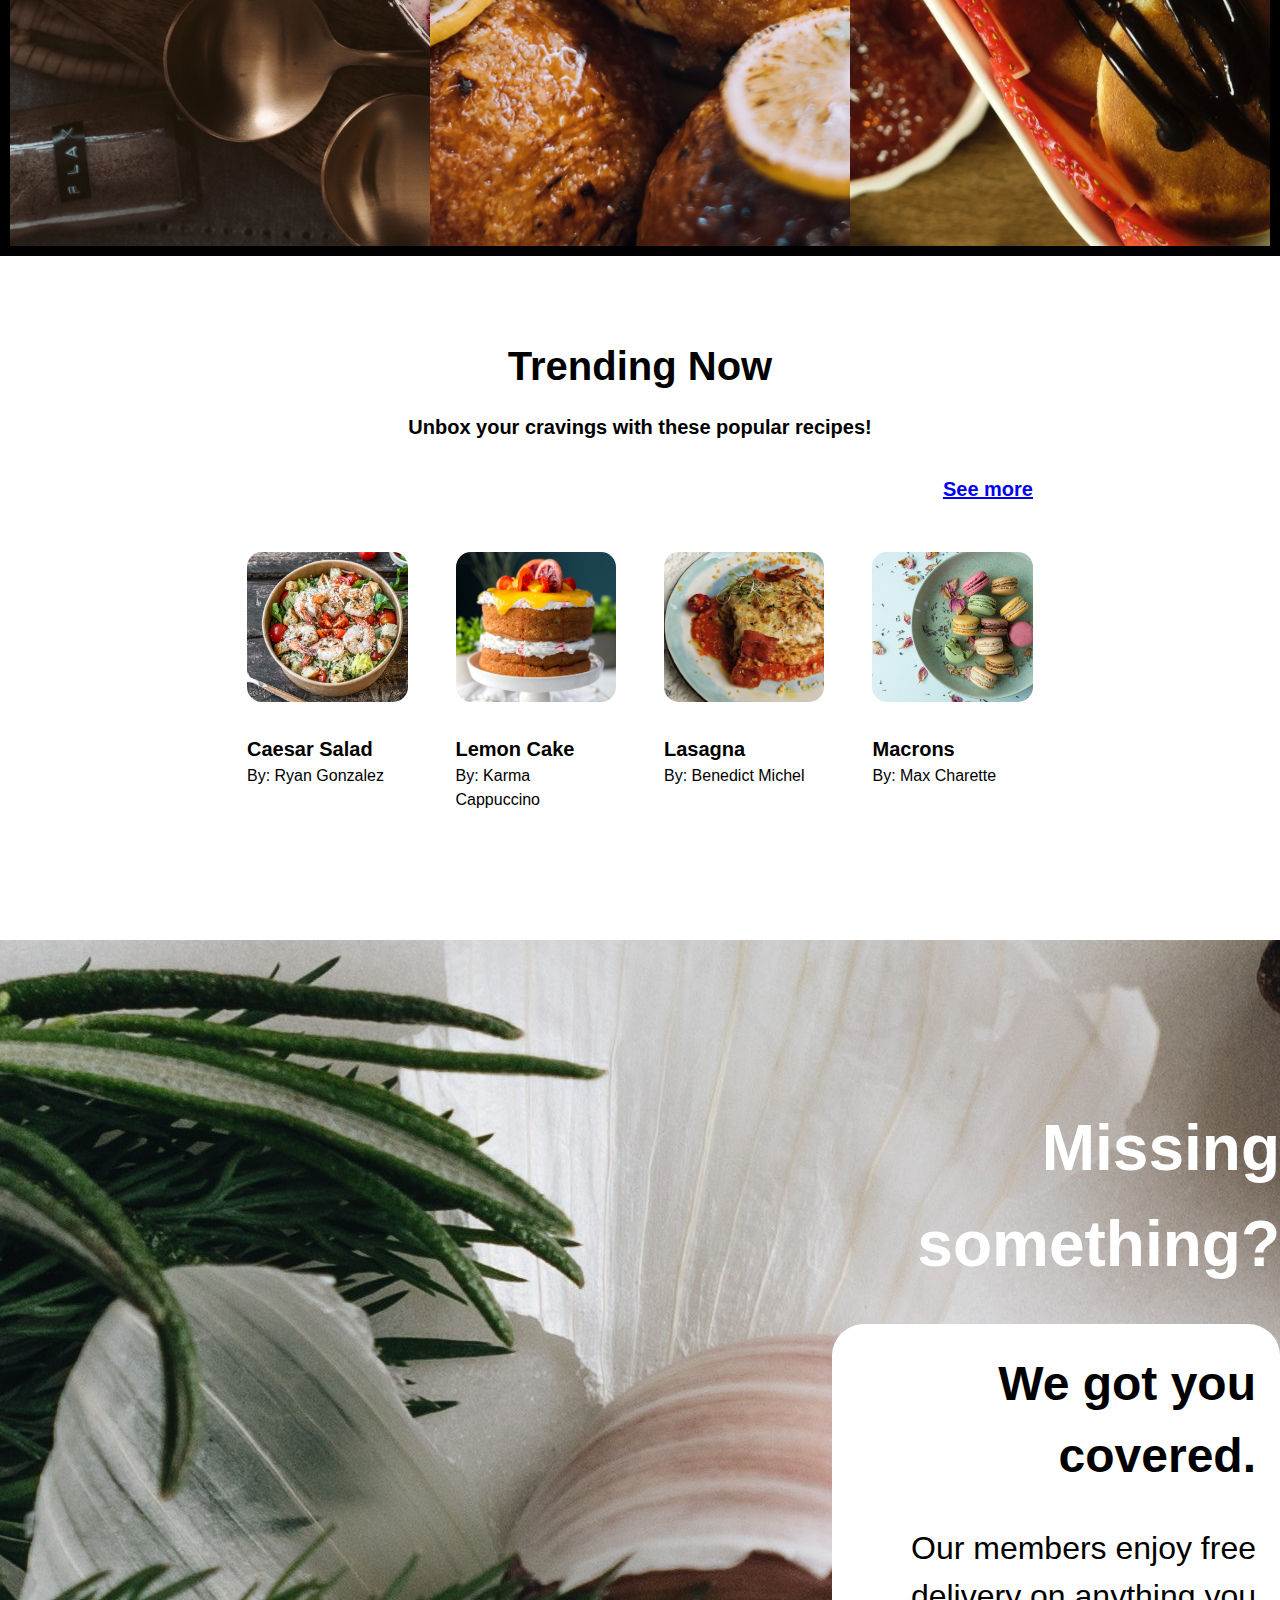
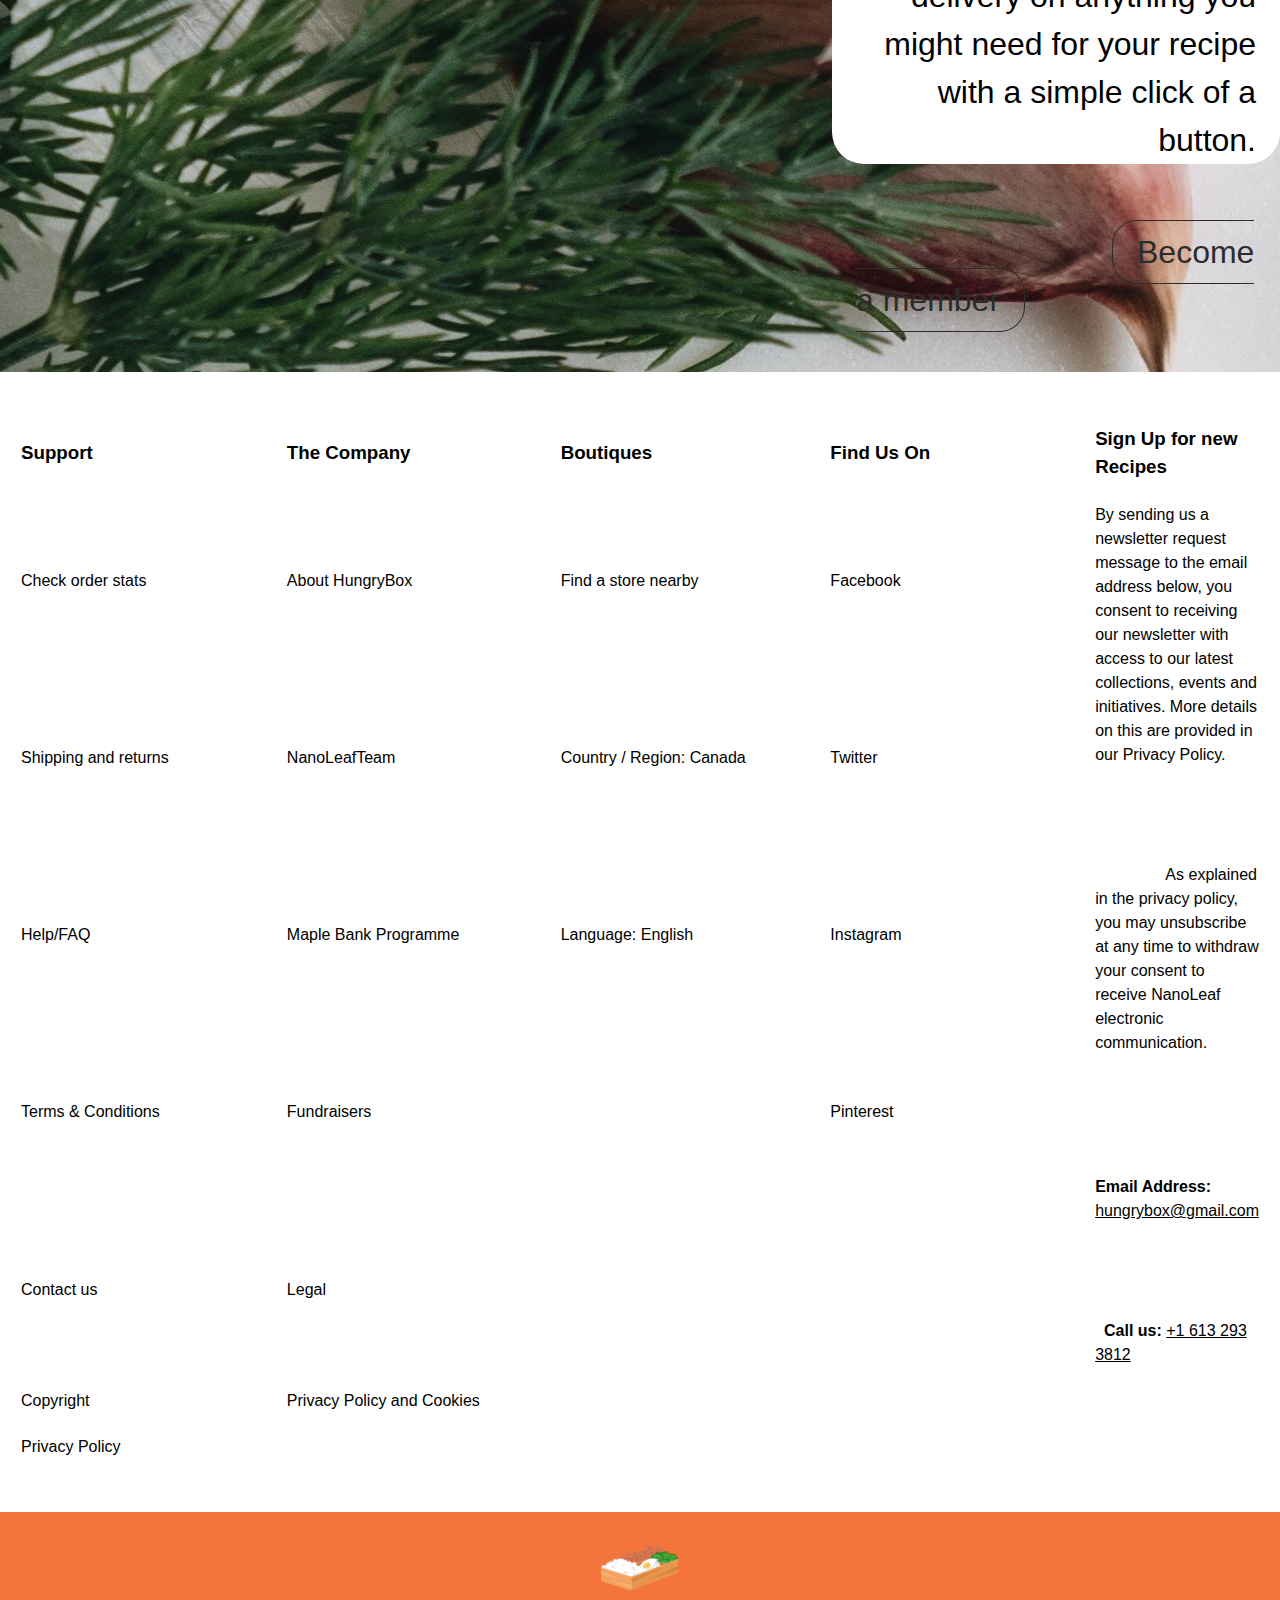
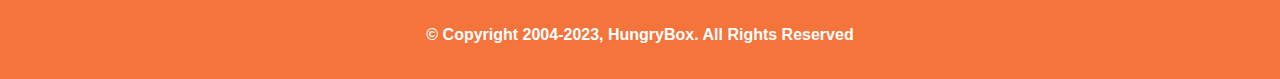
==== commit ad0597a1: "VERSION 6" ====
--- a/main.html
+++ b/main.html
@@ -31,11 +31,12 @@
                 
                 <nav class="header--bar--nav">
                     <ul>
-                        <li><a href="#">Breakfast</a></li>
-                        <li><a href="#">Meals</a></li>
-                        <li><a href="#">Occasions</a></li>
+                        <li><a href="recipes.html">Recipes</a></li>
                         <li><a href="#">Kitchen Tips</a></li>
+                        <li><a href="#">Community</a></li>
                         <li><a href="#">About us</a></li>
+                        <li><a href="#">Contact us</a></li>
+                        <li><a href="signin.html">Sign in</a></li>
                     </ul>
                 </nav>
 
@@ -69,7 +70,7 @@
 </header>
 
 <body>
-    
+
     <main>
 
         <div class="images--container">
@@ -120,6 +121,41 @@
                         nibh porta eget. Vestibulum eget felis sed leo imperdiet rhoncus. 
                         Suspendisse eget luctus ante.
                     </p>
+                </div>
+            </div>
+        </div>
+
+        <div class="trending">
+            <div class="container--small">
+                <div class="trending--flex">
+    
+                    <div class="trending--flex--content">
+                        <h2>Trending Now</h2>
+                        <h3>Unbox your cravings with these popular recipes!</h3>
+                        <h5><a class="Button2" href="recipes.html">See more</a></h5>
+                        <ul class="user--recipes">
+                            <li>
+                              <img class="tournament--result--images" src="images/caesar-salad - Copy.jpg" alt="caesar salad"/>
+                              <h4>Caesar Salad</h4>
+                              <p>By: Ryan Gonzalez</p>
+                            </li>
+                            <li>
+                              <img class="tournament--result--images" src="images/cake - Copy.jpg" alt="cake"/>
+                              <h4>Lemon Cake</h4>
+                              <p>By: Karma Cappuccino</p>
+                            </li>
+                            <li>
+                              <img class="tournament--result--images" src="images/lasagna - Copy.jpg" alt="coffee"/>
+                              <h4>Lasagna</h4>
+                              <p>By: Benedict Michel</p>
+                            </li>
+                            <li>
+                              <img class="tournament--result--images" src="images/macarons - Copy.jpg" alt="lasagna"/>
+                              <h4>Macrons</h4>
+                              <p>By: Max Charette</p>
+                            </li>
+                          </ul>
+                    </div>
                 </div>
             </div>
         </div>
@@ -142,7 +178,7 @@
                 </div>
             </div>
         </div>
-
+       
     <div class="links">
         <div class="container--large">
             <div class="footer--bar">
--- a/look.css
+++ b/look.css
@@ -36,7 +36,7 @@
 */
 
   body {
-    font-family: Arial, Helvetica, sans-serif;
+    font-family: Futura, "Trebuchet MS", Arial, sans-serif;
   }
 
   /* Header Section */
@@ -188,6 +188,7 @@
   background-color: #ffffff;
   padding: 1.5rem;
   border-radius: 2rem;
+  height: 440px;
 }
 
 .member--flex--content h3 {
@@ -222,6 +223,70 @@
    background-color: #2c2c2c;
   }
 
+  /* Trending Recipes Section */
+
+  .trending {
+    background-color: #fff;
+    padding: 5rem 0 5rem 0;
+  }
+  
+  .trending--flex--content h2 {
+    text-align: center;
+    font-size: 2.5rem;
+  }
+
+  .trending--flex--content h3 {
+    text-align: center;
+    font-size: 1.25rem;
+    margin-top: 1rem;
+  }
+
+  .trending--flex--content h4 {
+    text-align: start;
+    font-size: 1.25rem;
+    text-decoration: none;
+    color: #000000;
+    margin-top: 2rem;
+  }
+
+  .trending--flex--content h5 {
+    text-align: end;
+    font-size: 1.25rem;
+    text-decoration: underline;
+    color: #3976f8;
+    margin-top: 2rem;
+  }
+
+  .user--recipes {
+    margin: 3rem 0 3rem 0;
+    padding: 0;
+  
+    display: flex;
+    justify-content: space-between;
+    gap: 3rem;
+  
+    list-style-type: none;
+  }
+  
+  .tournament--result--images {
+    height: 150px;
+    border-radius: 15px;
+    margin-bottom: 1rem;
+    object-fit: cover;
+  }
+
+  .tournament--result--images:hover{
+    transform: scale(1.1);
+  }
+
+  .button2 {
+    text-align: end;
+    font-size: 1.25rem;
+    text-decoration: underline;
+    color: #3976f8;
+    margin-top: 2rem;
+  }
+
   /* Footer Section */
 
   .container--large .footer--bar {
@@ -254,6 +319,6 @@
     }
 
 .underline:hover {
+  text-decoration: underline;
   cursor: pointer;
-  color: gray;
 }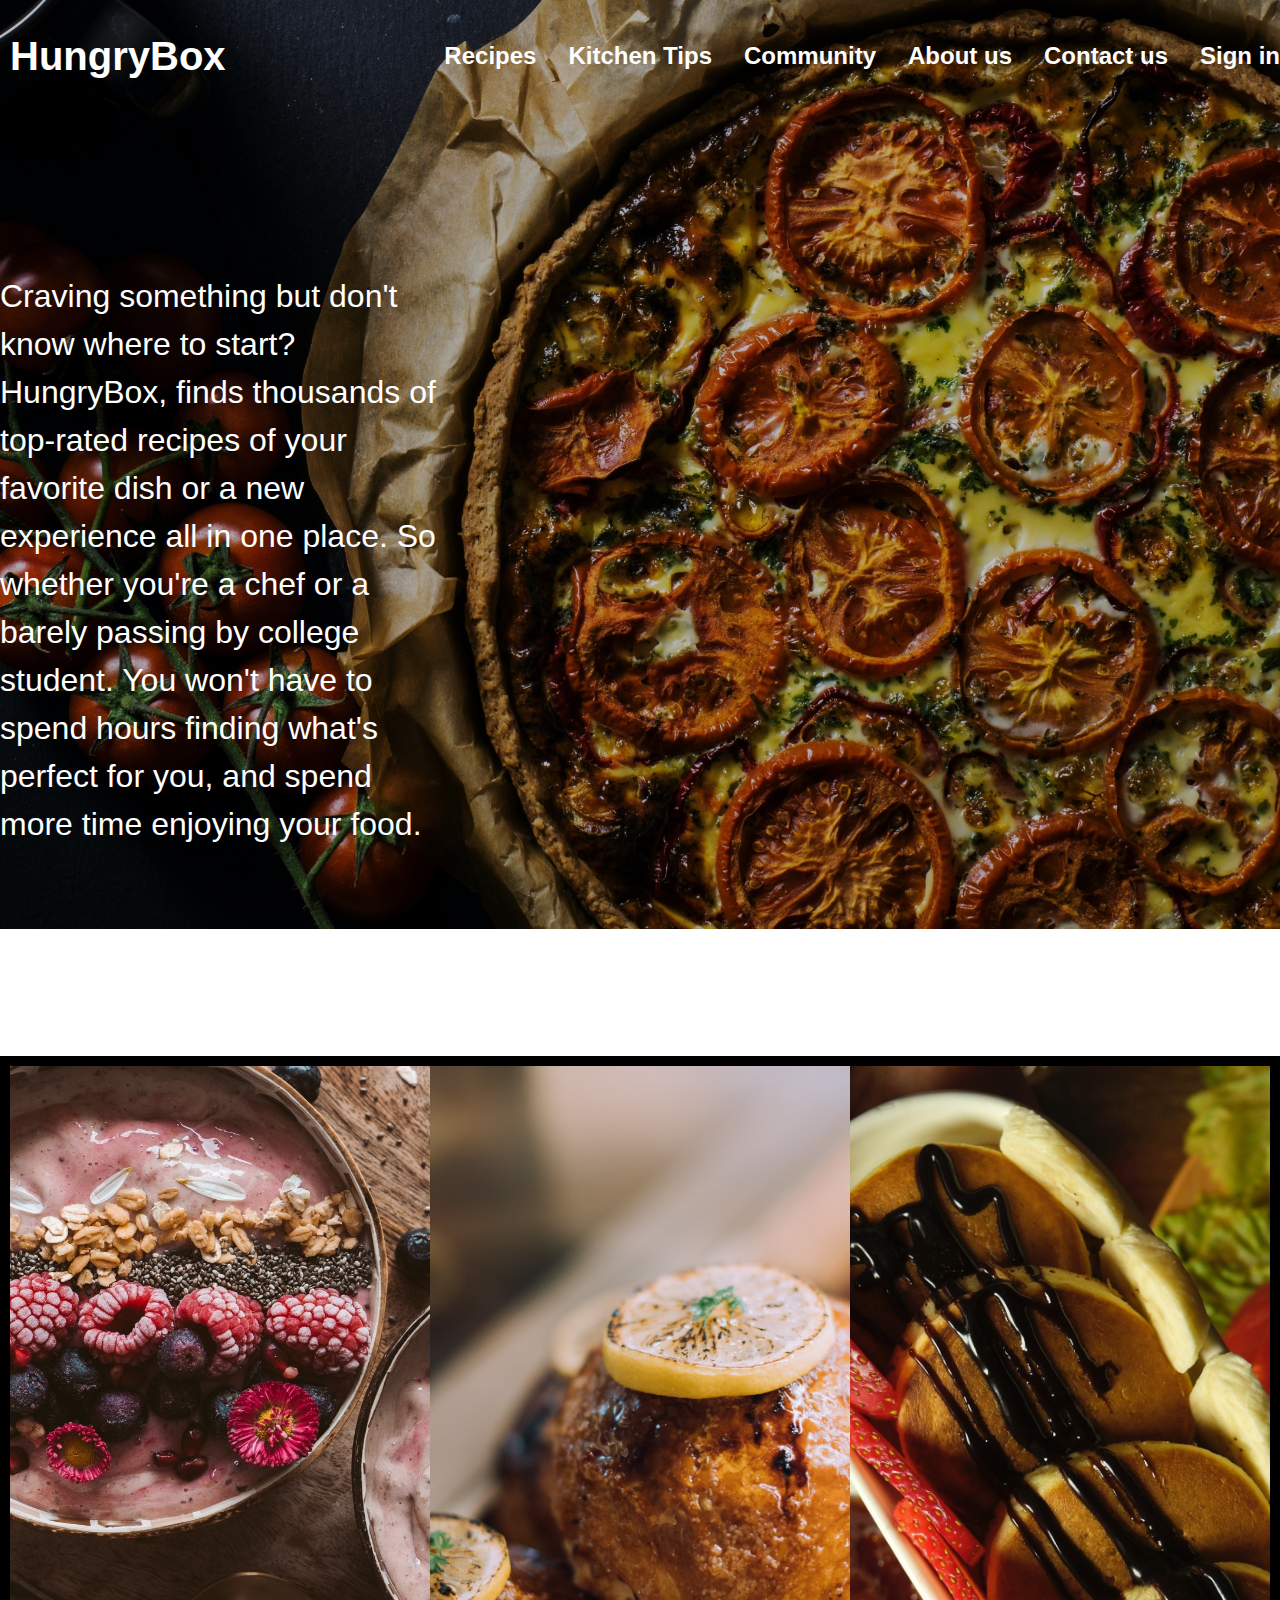
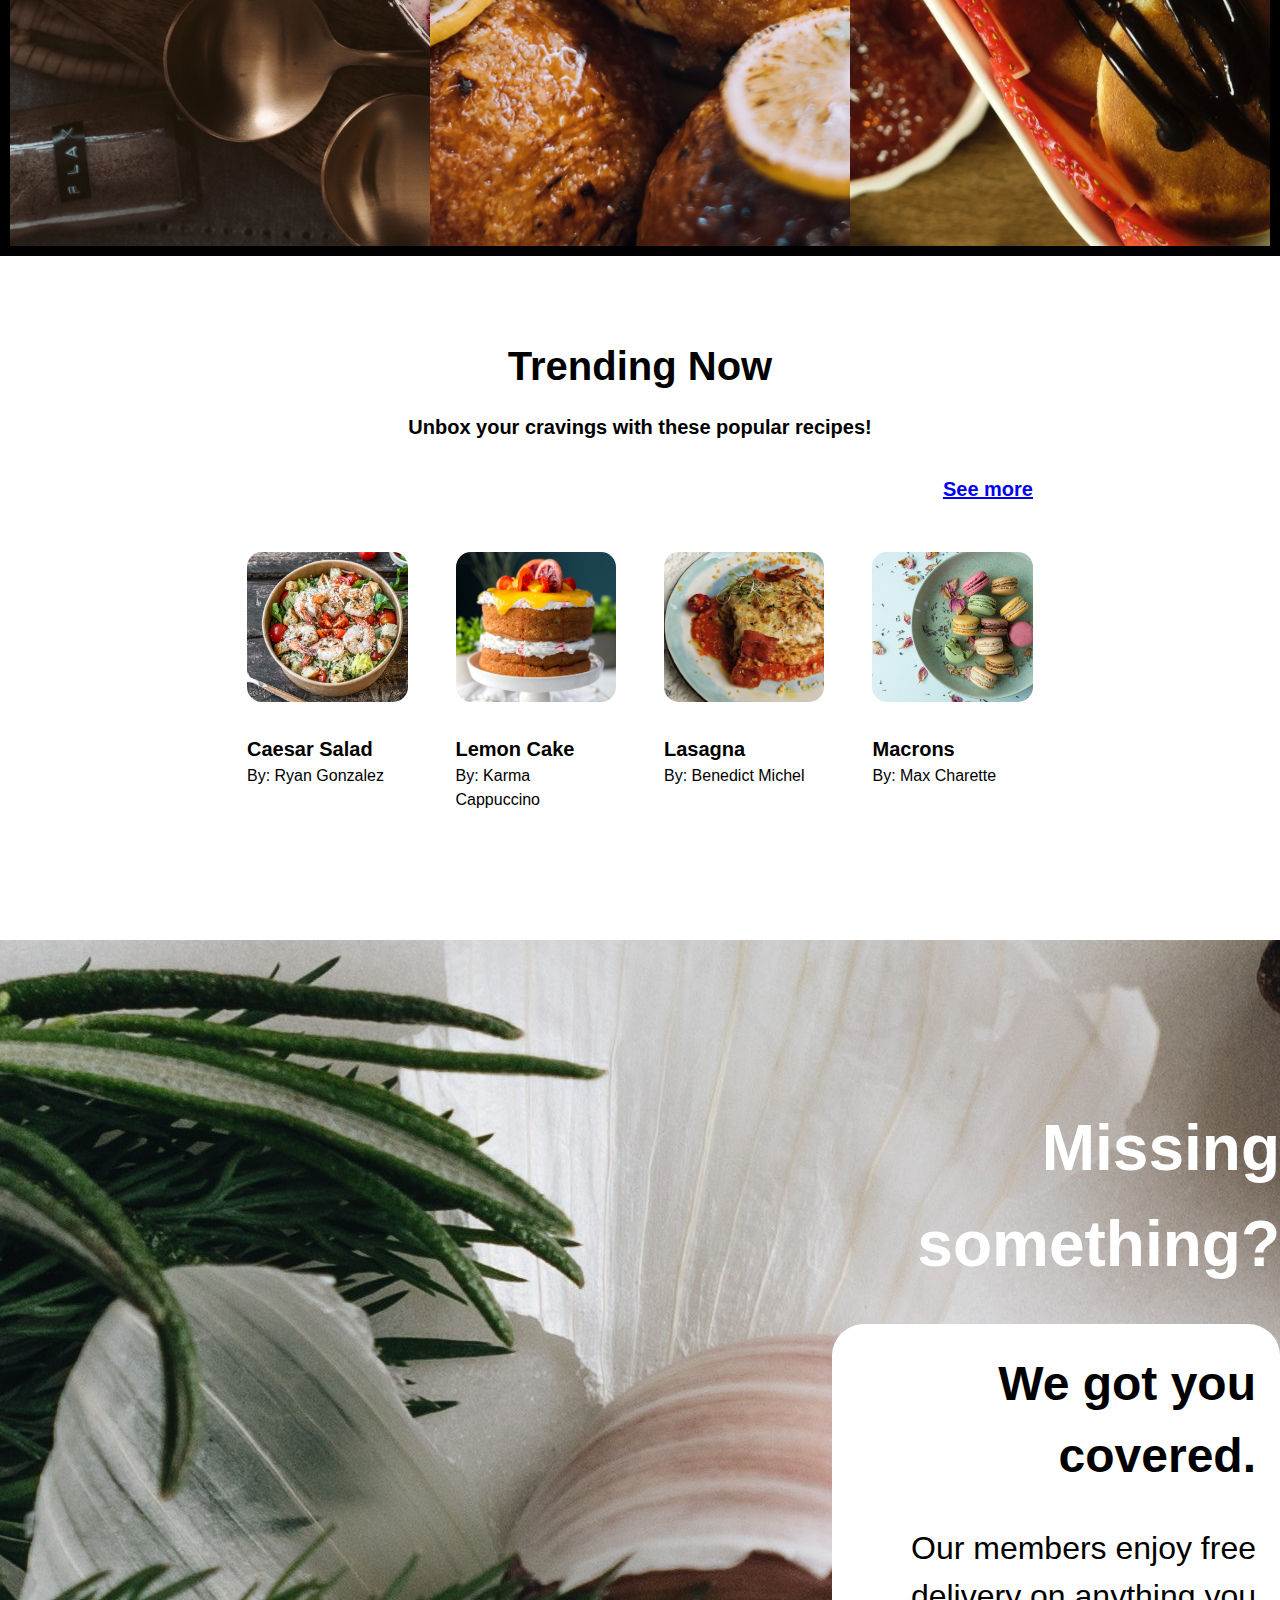
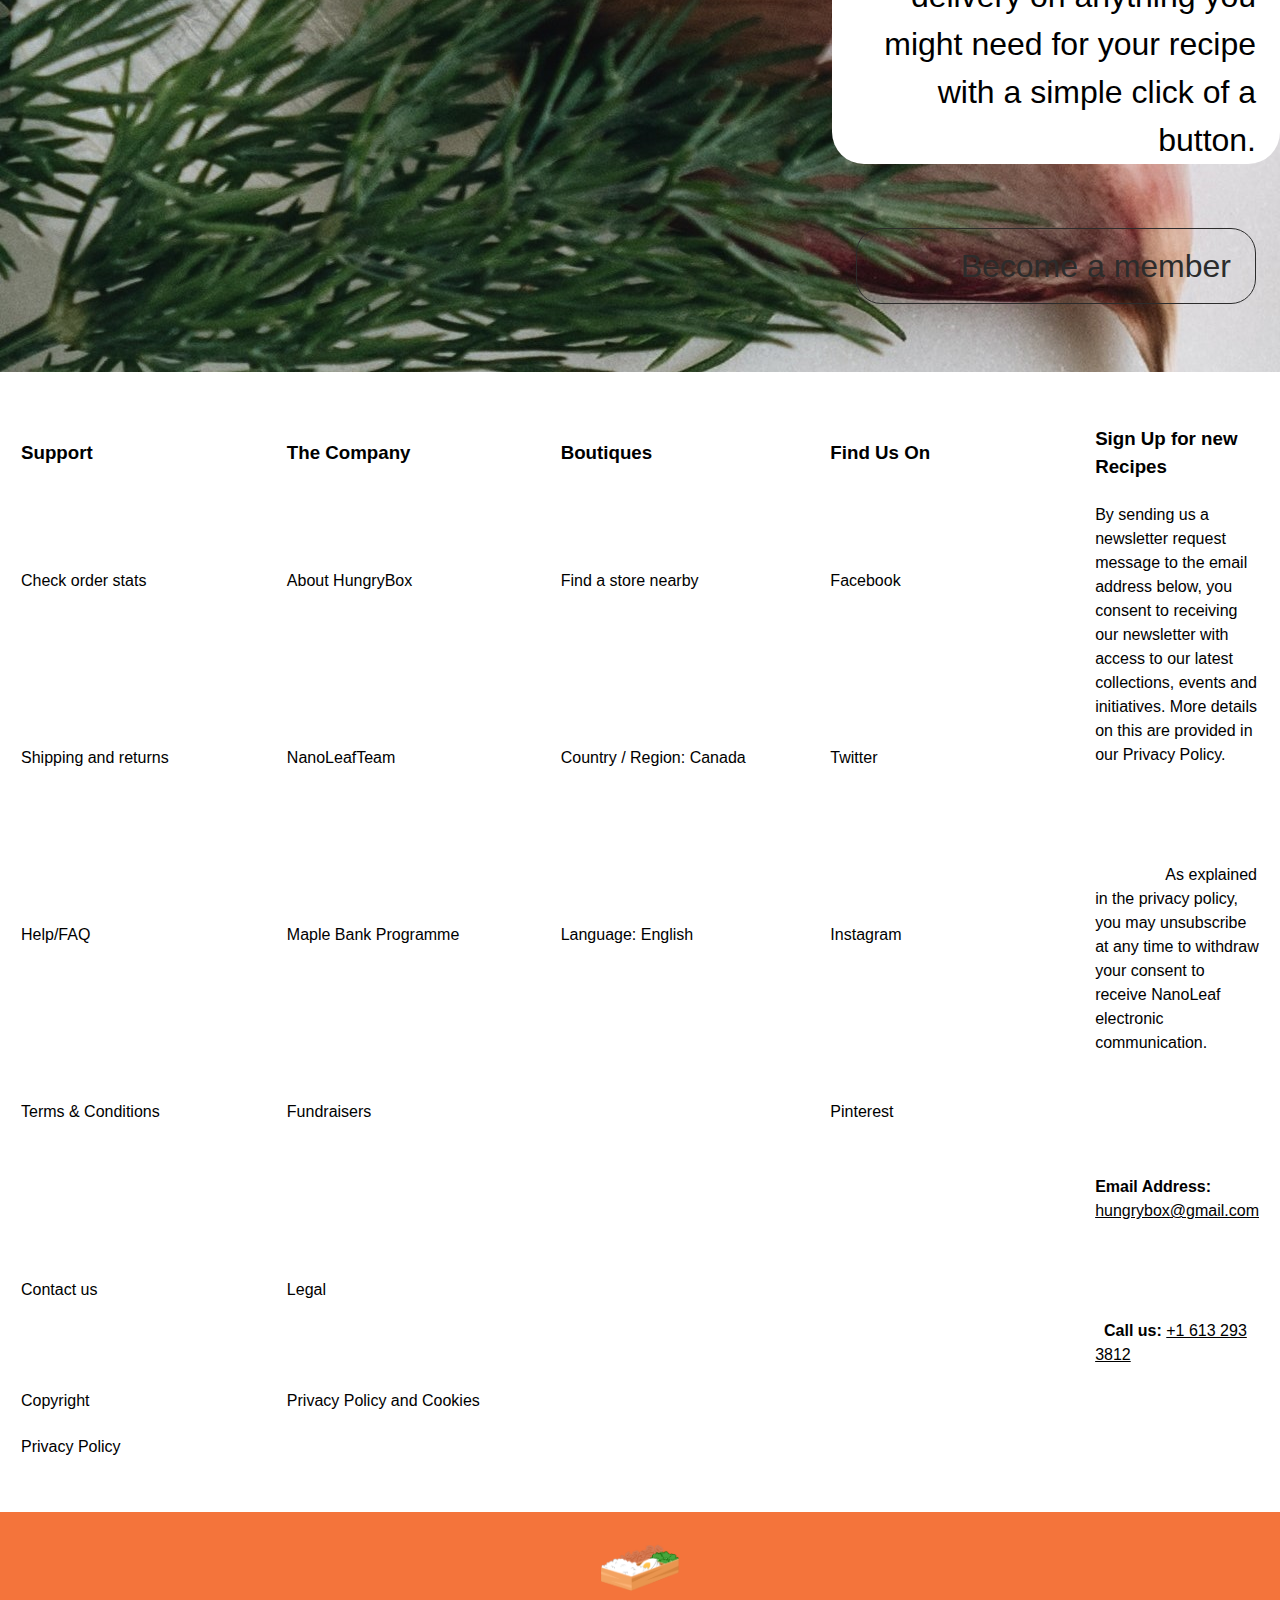
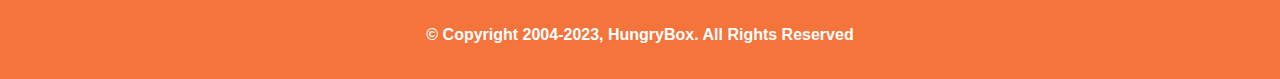
==== commit b6ed5cbc: "VERSION 7" ====
--- a/main.html
+++ b/main.html
@@ -135,22 +135,22 @@
                         <h5><a class="Button2" href="recipes.html">See more</a></h5>
                         <ul class="user--recipes">
                             <li>
-                              <img class="tournament--result--images" src="images/caesar-salad - Copy.jpg" alt="caesar salad"/>
+                              <img class="trending--flex--images" src="images/caesar-salad - Copy.jpg" alt="caesar salad"/>
                               <h4>Caesar Salad</h4>
                               <p>By: Ryan Gonzalez</p>
                             </li>
                             <li>
-                              <img class="tournament--result--images" src="images/cake - Copy.jpg" alt="cake"/>
+                              <img class="trending--flex--images" src="images/cake - Copy.jpg" alt="cake"/>
                               <h4>Lemon Cake</h4>
                               <p>By: Karma Cappuccino</p>
                             </li>
                             <li>
-                              <img class="tournament--result--images" src="images/lasagna - Copy.jpg" alt="coffee"/>
+                              <img class="trending--flex--images" src="images/lasagna - Copy.jpg" alt="coffee"/>
                               <h4>Lasagna</h4>
                               <p>By: Benedict Michel</p>
                             </li>
                             <li>
-                              <img class="tournament--result--images" src="images/macarons - Copy.jpg" alt="lasagna"/>
+                              <img class="trending--flex--images" src="images/macarons - Copy.jpg" alt="lasagna"/>
                               <h4>Macrons</h4>
                               <p>By: Max Charette</p>
                             </li>
--- a/look.css
+++ b/look.css
@@ -205,7 +205,7 @@
 }
 
 .button {
-  margin-left: 16rem;
+  display: flex;
   justify-content: right;
   align-items: center;
   background-color: #ffffff00;
@@ -268,23 +268,15 @@
     list-style-type: none;
   }
   
-  .tournament--result--images {
+  .trending--flex--images {
     height: 150px;
     border-radius: 15px;
     margin-bottom: 1rem;
     object-fit: cover;
   }
 
-  .tournament--result--images:hover{
+  .trending--flex--images:hover{
     transform: scale(1.1);
-  }
-
-  .button2 {
-    text-align: end;
-    font-size: 1.25rem;
-    text-decoration: underline;
-    color: #3976f8;
-    margin-top: 2rem;
   }
 
   /* Footer Section */
